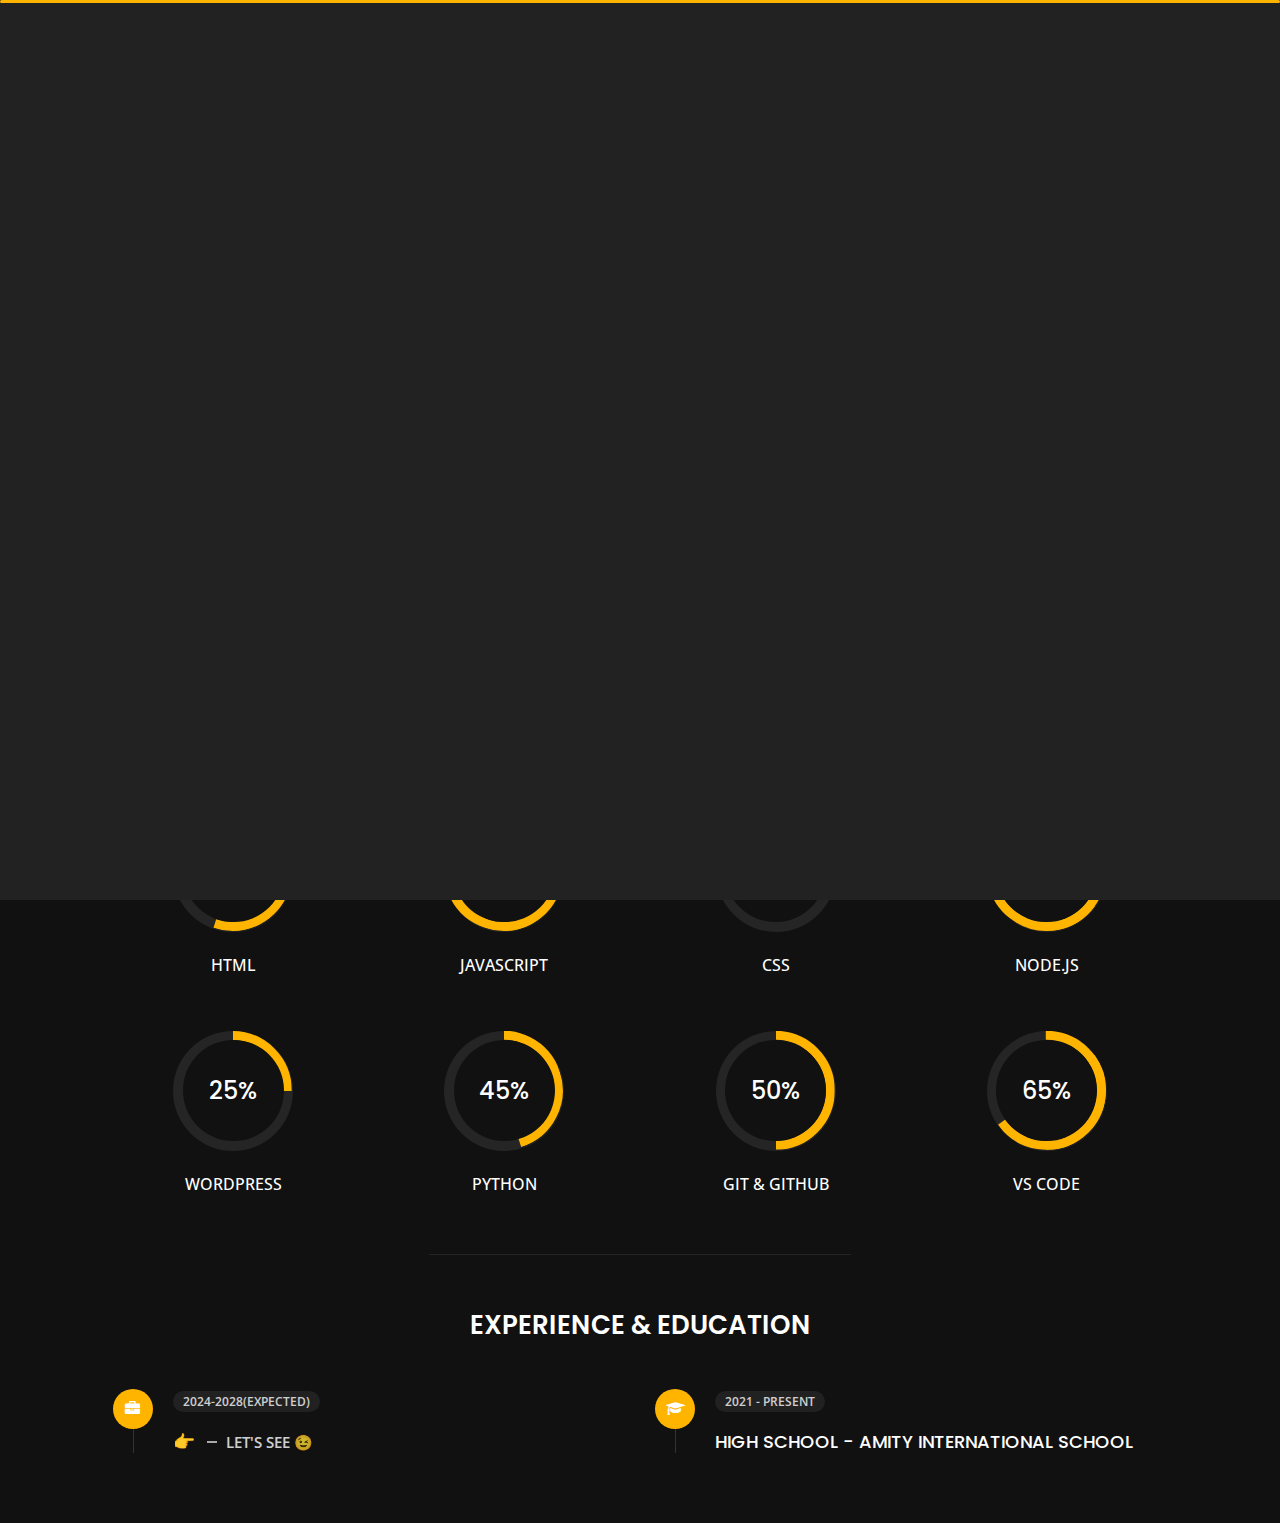
==== about.html @ c14286e0 "📝 My Portfolio" ====
<!DOCTYPE html>
<html lang="en">


<head>
    <meta charset="utf-8">
    <title>About-nqbill</title>
    <meta name="viewport" content="width=device-width, initial-scale=1">

    <!-- Template Google Fonts -->
    <link href="https://fonts.googleapis.com/css?family=Poppins:400,400i,500,500i,600,600i,700,700i,800,800i,900,900i" rel="stylesheet">
    <link href="https://fonts.googleapis.com/css?family=Open+Sans:300,400,400i,600,600i,700" rel="stylesheet">

    <!-- Template CSS Files -->
    <link href="css/bootstrap.min.css" rel="stylesheet">
    <link href="css/preloader.min.css" rel="stylesheet">
    <link href="css/circle.css" rel="stylesheet">
    <link href="css/font-awesome.min.css" rel="stylesheet">
    <link href="css/fm.revealator.jquery.min.css" rel="stylesheet">
    <link href="css/style.css" rel="stylesheet">

    <!-- CSS Skin File -->
    <link href="css/skin.css" rel="stylesheet">

    <!-- <link rel="shortcut icon" href="images/favicon.png"> -->
    <!-- Favicons -->
    <link rel="shortcut icon" href="img/Favicons/img1.png" type="image/x-icon">

    <link rel="stylesheet" type="text/css" href="css/styleswitcher.css" />

    <!-- Modernizr JS File -->
    <script src="js/modernizr.custom.js"></script>
</head>

<body class="about">
<!-- Live Style Switcher Starts - demo only -->
<div id="switcher" class="">
    <div class="content-switcher">
        <h4>STYLE SWITCHER</h4>
        <ul>
            <li>
                <a href="#" onclick="changeskin('purple');" title="purple" class="color"><img src="img/styleswitcher/purple.png" alt="purple"/></a>
            </li>
            <li>
                <a href="#" onclick="changeskin('red');" title="red" class="color"><img src="img/styleswitcher/red.png" alt="red"/></a>
            </li>
            <li>
                <a href="#" onclick="changeskin('blueviolet');" title="blueviolet" class="color"><img src="img/styleswitcher/blueviolet.png" alt="blueviolet"/></a>
            </li>
            <li>
                <a href="#" onclick="changeskin('blue');" title="blue" class="color"><img src="img/styleswitcher/blue.png" alt="blue"/></a>
            </li>
            <li>
                <a href="#" onclick="changeskin('goldenrod');" title="goldenrod" class="color"><img src="img/styleswitcher/goldenrod.png" alt="goldenrod"/></a>
            </li>
            <li>
                <a href="#" onclick="changeskin('magenta');" title="magenta" class="color"><img src="img/styleswitcher/magenta.png" alt="magenta"/></a>
            </li>
            <li>
                <a href="#" onclick="changeskin('yellowgreen');" title="yellowgreen" class="color"><img src="img/styleswitcher/yellowgreen.png" alt="yellowgreen"/></a>
            </li>
            <li>
                <a href="#" onclick="changeskin('orange');" title="orange" class="color"><img src="img/styleswitcher/orange.png" alt="orange"/></a>
            </li>
            <li>
                <a href="#" onclick="changeskin('green');" title="green" class="color"><img src="img/styleswitcher/green.png" alt="green"/></a>
            </li>
            <li>
                <a href="#" onclick="changeskin('yellow');" title="yellow" class="color"><img src="img/styleswitcher/yellow.png" alt="yellow"/></a>
            </li>
        </ul>

        <div id="hideSwitcher">&times;</div>
    </div>

</div>
<div id="showSwitcher" class="styleSecondColor"><i class="fa fa-cog fa-spin"></i></div>
<!-- Live Style Switcher Ends - demo only -->
<!-- Header Starts -->
<header class="header" id="navbar-collapse-toggle">
    <!-- Fixed Navigation Starts -->
    <ul class="icon-menu d-none d-lg-block revealator-slideup revealator-once revealator-delay1">
        <li class="icon-box">
            <i class="fa fa-home"></i>
            <a href="index.html">
                <h2>Home</h2>
            </a>
        </li>
        <li class="icon-box active">
            <i class="fa fa-user"></i>
            <a href="#">
                <h2>About</h2>
            </a>
        </li>
        <li class="icon-box">
            <i class="fa fa-briefcase"></i>
            <a href="projects.html">
                <h2>Projects</h2>
            </a>
        </li>
        <li class="icon-box">
            <i class="fa fa-envelope-open"></i>
            <a href="contact.html">
                <h2>Contact</h2>
            </a>
        </li>
        <li class="icon-box">
            <i class="fa fa-comments"></i>
            <a href="blog.html">
                <h2>Blog</h2>
            </a>
        </li>
    </ul>
    <!-- Fixed Navigation Ends -->
    <!-- Mobile Menu Starts -->
    <nav role="navigation" class="d-block d-lg-none">
        <div id="menuToggle">
            <input type="checkbox" />
            <span></span>
            <span></span>
            <span></span>
            <ul class="list-unstyled" id="menu">
                <li><a href="index.html"><i class="fa fa-home"></i><span>Home</span></a></li>
                <li class="active"><a href="#"><i class="fa fa-user"></i><span>About</span></a></li>
                <li><a href="projects.html"><i class="fa fa-folder-open"></i><span>Projects</span></a></li>
                <li><a href="contact.html"><i class="fa fa-envelope-open"></i><span>Contact</span></a></li>
                <li><a href="blog.html"><i class="fa fa-comments"></i><span>Blog</span></a></li>
            </ul>
        </div>
    </nav>
    <!-- Mobile Menu Ends -->
</header>
<!-- Header Ends -->
<!-- Page Title Starts -->
<section class="title-section text-left text-sm-center revealator-slideup revealator-once revealator-delay1">
    <h1>ABOUT <span>ME</span></h1>
    <span class="title-bg">Details</span>
</section>
<!-- Page Title Ends -->
<!-- Main Content Starts -->
<section class="main-content revealator-slideup revealator-once revealator-delay1">
    <div class="container">
        <div class="row">
            <!-- Personal Info Starts -->
            <div class="col-12 col-lg-5 col-xl-6">
                <div class="row">
                    <div class="col-12">
                        <h3 class="text-uppercase custom-title mb-0 ft-wt-600">personal info</h3>
                    </div>
                    <div class="col-12 d-block d-sm-none">
                        <img src="https://i.imgur.com/qb4cXYa.jpg" class="img-fluid main-img-mobile" alt="my picture" />
                    </div>
                    <div class="col-6">
                        <ul class="about-list list-unstyled open-sans-font">
                            <li> <span class="title">first name :</span> <span class="value d-block d-sm-inline-block d-lg-block d-xl-inline-block" id="person-fname">Loading...</span> </li>
                            <li> <span class="title">last name :</span> <span class="value d-block d-sm-inline-block d-lg-block d-xl-inline-block" id="person-lname">Loading...</span> </li>
                            <li> <span class="title">Age :</span> <span class="value d-block d-sm-inline-block d-lg-block d-xl-inline-block" id="person-age"><Loading class=""></Loading></span> </li>
                            <li> <span class="title">Nationality :</span> <span class="value d-block d-sm-inline-block d-lg-block d-xl-inline-block" id="person-nationality">Loading...</span> </li>
                            <li> <span class="title">Freelance :</span> <span class="value d-block d-sm-inline-block d-lg-block d-xl-inline-block" id="person-freelance">Loading...</span> </li>
                        </ul>
                    </div>
                    <div class="col-6">
                        <ul class="about-list list-unstyled open-sans-font">
                            <li> <span class="title">Address :</span> <span class="value d-block d-sm-inline-block d-lg-block d-xl-inline-block" id="person-address">Loading...</span> </li>
                            <li> <span class="title">phone :</span> <span class="value d-block d-sm-inline-block d-lg-block d-xl-inline-block" id="person-phone">Loading...</span> </li>
                            <li> <span class="title">Email :</span> <span class="value d-block d-sm-inline-block d-lg-block d-xl-inline-block" id="person-email">Loading...</span> </li>
                            <li> <span class="title">languages :</span> <span class="value d-block d-sm-inline-block d-lg-block d-xl-inline-block" id="person-languages">Loading...</span> </li>
                        </ul>
                    </div>
                    <div class="col-12 mt-3">
                        <a href="about.html" class="btn btn-download">Download Details</a>
                    </div>
                </div>
            </div>
            <!-- Personal Info Ends -->
            <!-- Boxes Starts -->
            <div class="col-12 col-lg-7 col-xl-6 mt-5 mt-lg-0">
                <div class="row">
                    <div class="col-6">
                        <div class="box-stats with-margin">
                            <h3 class="poppins-font position-relative" id="person-yoe">Loading...</h3>
                            <p class="open-sans-font m-0 position-relative text-uppercase">years of <span class="d-block">experience</span></p>
                        </div>
                    </div>
                    <div class="col-6">
                        <div class="box-stats with-margin">
                            <h3 class="poppins-font position-relative" id="person-completedProjects">Loading...</h3>
                            <p class="open-sans-font m-0 position-relative text-uppercase">completed <span class="d-block">projects</span></p>
                        </div>
                    </div>
                    <div class="col-6">
                        <div class="box-stats">
                            <h3 class="poppins-font position-relative" id="person-happyCustomers">Loading...</h3>
                            <p class="open-sans-font m-0 position-relative text-uppercase">Happy<span class="d-block">customers</span></p>
                        </div>
                    </div>
                    <div class="col-6">
                        <div class="box-stats">
                            <h3 class="poppins-font position-relative" id="person-awardsWon">Loading...</h3>
                            <p class="open-sans-font m-0 position-relative text-uppercase">awards <span class="d-block">won</span></p>
                        </div>
                    </div>
                </div>
            </div>
            <!-- Boxes Ends -->
        </div>
        <hr class="separator">
        <!-- Skills Starts -->
        <div class="row">
            <div class="col-12">
                <h3 class="text-uppercase pb-4 pb-sm-5 mb-3 mb-sm-0 text-left text-sm-center custom-title ft-wt-600">My Skills</h3>
            </div>
            <div class="col-6 col-md-3 mb-3 mb-sm-5">
                <div class="c100 skill-html">
                    <span id="skill-html">0%</span>
                    <div class="slice">
                        <div class="bar"></div>
                        <div class="fill"></div>
                    </div>
                </div>
                <h6 class="text-uppercase open-sans-font text-center mt-2 mt-sm-4">html</h6>
            </div>
            <div class="col-6 col-md-3 mb-3 mb-sm-5">
                <div class="c100 skill-javascript">
                    <span id="skill-javascript">0%</span>
                    <div class="slice">
                        <div class="bar"></div>
                        <div class="fill"></div>
                    </div>
                </div>
                <h6 class="text-uppercase open-sans-font text-center mt-2 mt-sm-4">javascript</h6>
            </div>
            <div class="col-6 col-md-3 mb-3 mb-sm-5">
                <div class="c100 skill-css">
                    <span id="skill-css">0%</span>
                    <div class="slice">
                        <div class="bar"></div>
                        <div class="fill"></div>
                    </div>
                </div>
                <h6 class="text-uppercase open-sans-font text-center mt-2 mt-sm-4">css</h6>
            </div>
            <div class="col-6 col-md-3 mb-3 mb-sm-5">
                <div class="c100 skill-nodejs">
                    <span id="skill-nodejs">0%</span>
                    <div class="slice">
                        <div class="bar"></div>
                        <div class="fill"></div>
                    </div>
                </div>
                <h6 class="text-uppercase open-sans-font text-center mt-2 mt-sm-4">Node.js</h6>
            </div>
            <div class="col-6 col-md-3 mb-3 mb-sm-5">
                <div class="c100 skill-wordpress">
                    <span id="skill-wordpress">0%</span>
                    <div class="slice">
                        <div class="bar"></div>
                        <div class="fill"></div>
                    </div>
                </div>
                <h6 class="text-uppercase open-sans-font text-center mt-2 mt-sm-4">wordpress</h6>
            </div>
            <div class="col-6 col-md-3 mb-3 mb-sm-5">
                <div class="c100 skill-python">
                    <span id="skill-python">0%</span>
                    <div class="slice">
                        <div class="bar"></div>
                        <div class="fill"></div>
                    </div>
                </div>
                <h6 class="text-uppercase open-sans-font text-center mt-2 mt-sm-4">python</h6>
            </div>
            <div class="col-6 col-md-3 mb-3 mb-sm-5">
                <div class="c100 skill-gitAndGithub">
                    <span id="skill-gitAndGithub">0%</span>
                    <div class="slice">
                        <div class="bar"></div>
                        <div class="fill"></div>
                    </div>
                </div>
                <h6 class="text-uppercase open-sans-font text-center mt-2 mt-sm-4">Git & Github</h6>
            </div>
            <div class="col-6 col-md-3 mb-3 mb-sm-5">
                <div class="c100 skill-vscode">
                    <span id="skill-vscode">0%</span>
                    <div class="slice">
                        <div class="bar"></div>
                        <div class="fill"></div>
                    </div>
                </div>
                <h6 class="text-uppercase open-sans-font text-center mt-2 mt-sm-4">VS Code</h6>
            </div>
        </div>
        <!-- Skills Ends -->
        <hr class="separator mt-1">
        <!-- Experience & Education Starts -->
        <div class="row">
            <div class="col-12">
                <h3 class="text-uppercase pb-5 mb-0 text-left text-sm-center custom-title ft-wt-600">Experience <span>&</span> Education</h3>
            </div>
            <div class="col-lg-6 m-15px-tb">
                <div class="resume-box">
                    <ul>
                        <!-- <li>
                            <div class="icon">
                                <i class="fa fa-briefcase"></i>
                            </div>
                            <span class="time open-sans-font text-uppercase">2028</span>
                            <h5 class="poppins-font text-uppercase">👉 <span class="place open-sans-font">Let's See 😉</span></h5>
                            <p class="open-sans-font">Lorem incididunt dolor sit amet, consectetur eiusmod dunt doldunt dol elit, tempor incididunt</p>
                        </li>
                        <li>
                            <div class="icon">
                                <i class="fa fa-briefcase"></i>
                            </div>
                            <span class="time open-sans-font text-uppercase">2026</span>
                            <h5 class="poppins-font text-uppercase">👉 <span class="place open-sans-font">Let's See 😉</span></h5>
                            <p class="open-sans-font">Lorem incididunt dolor sit amet, consectetur eiusmod dunt doldunt dol elit, tempor incididunt</p>
                        </li> -->
                        <li>
                            <div class="icon">
                                <i class="fa fa-briefcase"></i>
                            </div>
                            <span class="time open-sans-font text-uppercase" id="college-duration">Loading...</span>
                            <h5 class="poppins-font text-uppercase">👉 <span class="place open-sans-font" id="college-name">Loading...</span></h5>
                            <!-- <p class="open-sans-font">Lorem incididunt dolor sit amet, consectetur eiusmod dunt doldunt dol elit, tempor incididunt</p> -->
                        </li>
                    </ul>
                </div>
            </div>
            <div class="col-lg-6 m-15px-tb">
                <div class="resume-box">
                    <ul>
                        <li>
                            <div class="icon">
                                <i class="fa fa-graduation-cap"></i>
                            </div>
                            <span class="time open-sans-font text-uppercase" id="school-duration">Loading...</span>
                            <h5 class="poppins-font text-uppercase"><span id="school-course">Loading...</span> - <span id="school-name">Loading...</span></h5>
                        </li>
                    </ul>
                </div>
            </div>
        </div>
        <!-- Experience & Education Ends -->
    </div>
</section>
<!-- Main Content Ends -->
<!-- Load info -->
<script src="js/info.js"></script>
<!-- Template JS Files -->
<script src="js/jquery-3.5.0.min.js"></script>
<script src="js/styleswitcher.js"></script>
<script src="js/preloader.min.js"></script>
<script src="js/fm.revealator.jquery.min.js"></script>
<script src="js/imagesloaded.pkgd.min.js"></script>
<script src="js/masonry.pkgd.min.js"></script>
<script src="js/classie.js"></script>
<script src="js/cbpGridGallery.js"></script>
<script src="js/jquery.hoverdir.js"></script>
<script src="js/popper.min.js"></script>
<script src="js/bootstrap.js"></script>
<script src="js/custom.js"></script>
</body>


</html>
---- css/preloader.min.css ----
.preloader{position:fixed;top:0;right:0;bottom:0;left:0;background-color:#111;transform-origin:bottom;z-index:111111}.preloader .black_wall{height:100%;background-color:#222;transform-origin:top;animation:preloader_slide 0.5s ease-in-out 0s 1 normal both}.preloader .loader{width:100%;height:3px;position:absolute;border-radius:2px;top:0;right:0;left:0;margin:auto;background-color:#FFC41F;transform-origin:left;animation:loader_running 3s ease-in-out 1s infinite normal both}.preloader.off{animation:preloader_slide 0.5s ease-in-out 0s 1 reverse both}@keyframes loader_running{0%{transform:scaleX(0);transform-origin:left}49%{transform:scaleX(1);transform-origin:left}50%{transform:scaleX(1);transform-origin:right}100%{transform-origin:right;transform:scaleX(0)}}@keyframes preloader_slide{from{transform:scaleY(0)}to{transform:scaleY(1)}}
---- css/circle.css ----
.rect-auto,
.c100.p51 .slice,
.c100.p52 .slice,
.c100.p53 .slice,
.c100.p54 .slice,
.c100.p55 .slice,
.c100.p56 .slice,
.c100.p57 .slice,
.c100.p58 .slice,
.c100.p59 .slice,
.c100.p60 .slice,
.c100.p61 .slice,
.c100.p62 .slice,
.c100.p63 .slice,
.c100.p64 .slice,
.c100.p65 .slice,
.c100.p66 .slice,
.c100.p67 .slice,
.c100.p68 .slice,
.c100.p69 .slice,
.c100.p70 .slice,
.c100.p71 .slice,
.c100.p72 .slice,
.c100.p73 .slice,
.c100.p74 .slice,
.c100.p75 .slice,
.c100.p76 .slice,
.c100.p77 .slice,
.c100.p78 .slice,
.c100.p79 .slice,
.c100.p80 .slice,
.c100.p81 .slice,
.c100.p82 .slice,
.c100.p83 .slice,
.c100.p84 .slice,
.c100.p85 .slice,
.c100.p86 .slice,
.c100.p87 .slice,
.c100.p88 .slice,
.c100.p89 .slice,
.c100.p90 .slice,
.c100.p91 .slice,
.c100.p92 .slice,
.c100.p93 .slice,
.c100.p94 .slice,
.c100.p95 .slice,
.c100.p96 .slice,
.c100.p97 .slice,
.c100.p98 .slice,
.c100.p99 .slice,
.c100.p100 .slice {
  clip: rect(auto, auto, auto, auto);
}
.pie,
.c100 .bar,
.c100.p51 .fill,
.c100.p52 .fill,
.c100.p53 .fill,
.c100.p54 .fill,
.c100.p55 .fill,
.c100.p56 .fill,
.c100.p57 .fill,
.c100.p58 .fill,
.c100.p59 .fill,
.c100.p60 .fill,
.c100.p61 .fill,
.c100.p62 .fill,
.c100.p63 .fill,
.c100.p64 .fill,
.c100.p65 .fill,
.c100.p66 .fill,
.c100.p67 .fill,
.c100.p68 .fill,
.c100.p69 .fill,
.c100.p70 .fill,
.c100.p71 .fill,
.c100.p72 .fill,
.c100.p73 .fill,
.c100.p74 .fill,
.c100.p75 .fill,
.c100.p76 .fill,
.c100.p77 .fill,
.c100.p78 .fill,
.c100.p79 .fill,
.c100.p80 .fill,
.c100.p81 .fill,
.c100.p82 .fill,
.c100.p83 .fill,
.c100.p84 .fill,
.c100.p85 .fill,
.c100.p86 .fill,
.c100.p87 .fill,
.c100.p88 .fill,
.c100.p89 .fill,
.c100.p90 .fill,
.c100.p91 .fill,
.c100.p92 .fill,
.c100.p93 .fill,
.c100.p94 .fill,
.c100.p95 .fill,
.c100.p96 .fill,
.c100.p97 .fill,
.c100.p98 .fill,
.c100.p99 .fill,
.c100.p100 .fill {
  position: absolute;
  border: 0.08em solid #307bbb;
  width: 0.84em;
  height: 0.84em;
  clip: rect(0em, 0.5em, 1em, 0em);
  border-radius: 50%;
  -webkit-transform: rotate(0deg);
  -moz-transform: rotate(0deg);
  -ms-transform: rotate(0deg);
  -o-transform: rotate(0deg);
  transform: rotate(0deg);
}
.pie-fill,
.c100.p51 .bar:after,
.c100.p51 .fill,
.c100.p52 .bar:after,
.c100.p52 .fill,
.c100.p53 .bar:after,
.c100.p53 .fill,
.c100.p54 .bar:after,
.c100.p54 .fill,
.c100.p55 .bar:after,
.c100.p55 .fill,
.c100.p56 .bar:after,
.c100.p56 .fill,
.c100.p57 .bar:after,
.c100.p57 .fill,
.c100.p58 .bar:after,
.c100.p58 .fill,
.c100.p59 .bar:after,
.c100.p59 .fill,
.c100.p60 .bar:after,
.c100.p60 .fill,
.c100.p61 .bar:after,
.c100.p61 .fill,
.c100.p62 .bar:after,
.c100.p62 .fill,
.c100.p63 .bar:after,
.c100.p63 .fill,
.c100.p64 .bar:after,
.c100.p64 .fill,
.c100.p65 .bar:after,
.c100.p65 .fill,
.c100.p66 .bar:after,
.c100.p66 .fill,
.c100.p67 .bar:after,
.c100.p67 .fill,
.c100.p68 .bar:after,
.c100.p68 .fill,
.c100.p69 .bar:after,
.c100.p69 .fill,
.c100.p70 .bar:after,
.c100.p70 .fill,
.c100.p71 .bar:after,
.c100.p71 .fill,
.c100.p72 .bar:after,
.c100.p72 .fill,
.c100.p73 .bar:after,
.c100.p73 .fill,
.c100.p74 .bar:after,
.c100.p74 .fill,
.c100.p75 .bar:after,
.c100.p75 .fill,
.c100.p76 .bar:after,
.c100.p76 .fill,
.c100.p77 .bar:after,
.c100.p77 .fill,
.c100.p78 .bar:after,
.c100.p78 .fill,
.c100.p79 .bar:after,
.c100.p79 .fill,
.c100.p80 .bar:after,
.c100.p80 .fill,
.c100.p81 .bar:after,
.c100.p81 .fill,
.c100.p82 .bar:after,
.c100.p82 .fill,
.c100.p83 .bar:after,
.c100.p83 .fill,
.c100.p84 .bar:after,
.c100.p84 .fill,
.c100.p85 .bar:after,
.c100.p85 .fill,
.c100.p86 .bar:after,
.c100.p86 .fill,
.c100.p87 .bar:after,
.c100.p87 .fill,
.c100.p88 .bar:after,
.c100.p88 .fill,
.c100.p89 .bar:after,
.c100.p89 .fill,
.c100.p90 .bar:after,
.c100.p90 .fill,
.c100.p91 .bar:after,
.c100.p91 .fill,
.c100.p92 .bar:after,
.c100.p92 .fill,
.c100.p93 .bar:after,
.c100.p93 .fill,
.c100.p94 .bar:after,
.c100.p94 .fill,
.c100.p95 .bar:after,
.c100.p95 .fill,
.c100.p96 .bar:after,
.c100.p96 .fill,
.c100.p97 .bar:after,
.c100.p97 .fill,
.c100.p98 .bar:after,
.c100.p98 .fill,
.c100.p99 .bar:after,
.c100.p99 .fill,
.c100.p100 .bar:after,
.c100.p100 .fill {
  -webkit-transform: rotate(180deg);
  -moz-transform: rotate(180deg);
  -ms-transform: rotate(180deg);
  -o-transform: rotate(180deg);
  transform: rotate(180deg);
}
.c100 {
  position: relative;
  font-size: 120px;
  width: 1em;
  height: 1em;
  border-radius: 50%;
  float: left;
  margin: 0 0.1em 0.1em 0;
  background-color: #cccccc;
}
.c100 *,
.c100 *:before,
.c100 *:after {
  -webkit-box-sizing: content-box;
  -moz-box-sizing: content-box;
  box-sizing: content-box;
}
.c100.center {
  float: none;
  margin: 0 auto;
}
.c100.big {
  font-size: 240px;
}
.c100.small {
  font-size: 80px;
}
.c100 > span {
  position: absolute;
  width: 100%;
  z-index: 1;
  left: 0;
  top: 0;
  width: 5em;
  line-height: 5em;
  font-size: 0.2em;
  color: #cccccc;
  display: block;
  text-align: center;
  white-space: nowrap;
  -webkit-transition-property: all;
  -moz-transition-property: all;
  -o-transition-property: all;
  transition-property: all;
  -webkit-transition-duration: 0.2s;
  -moz-transition-duration: 0.2s;
  -o-transition-duration: 0.2s;
  transition-duration: 0.2s;
  -webkit-transition-timing-function: ease-out;
  -moz-transition-timing-function: ease-out;
  -o-transition-timing-function: ease-out;
  transition-timing-function: ease-out;
}
.c100:after {
  position: absolute;
  top: 0.08em;
  left: 0.08em;
  display: block;
  content: " ";
  border-radius: 50%;
  background-color: #f5f5f5;
  width: 0.84em;
  height: 0.84em;
  -webkit-transition-property: all;
  -moz-transition-property: all;
  -o-transition-property: all;
  transition-property: all;
  -webkit-transition-duration: 0.2s;
  -moz-transition-duration: 0.2s;
  -o-transition-duration: 0.2s;
  transition-duration: 0.2s;
  -webkit-transition-timing-function: ease-in;
  -moz-transition-timing-function: ease-in;
  -o-transition-timing-function: ease-in;
  transition-timing-function: ease-in;
}
.c100 .slice {
  position: absolute;
  width: 1em;
  height: 1em;
  clip: rect(0em, 1em, 1em, 0.5em);
}
.c100.p1 .bar {
  -webkit-transform: rotate(3.6deg);
  -moz-transform: rotate(3.6deg);
  -ms-transform: rotate(3.6deg);
  -o-transform: rotate(3.6deg);
  transform: rotate(3.6deg);
}
.c100.p2 .bar {
  -webkit-transform: rotate(7.2deg);
  -moz-transform: rotate(7.2deg);
  -ms-transform: rotate(7.2deg);
  -o-transform: rotate(7.2deg);
  transform: rotate(7.2deg);
}
.c100.p3 .bar {
  -webkit-transform: rotate(10.8deg);
  -moz-transform: rotate(10.8deg);
  -ms-transform: rotate(10.8deg);
  -o-transform: rotate(10.8deg);
  transform: rotate(10.8deg);
}
.c100.p4 .bar {
  -webkit-transform: rotate(14.4deg);
  -moz-transform: rotate(14.4deg);
  -ms-transform: rotate(14.4deg);
  -o-transform: rotate(14.4deg);
  transform: rotate(14.4deg);
}
.c100.p5 .bar {
  -webkit-transform: rotate(18deg);
  -moz-transform: rotate(18deg);
  -ms-transform: rotate(18deg);
  -o-transform: rotate(18deg);
  transform: rotate(18deg);
}
.c100.p6 .bar {
  -webkit-transform: rotate(21.6deg);
  -moz-transform: rotate(21.6deg);
  -ms-transform: rotate(21.6deg);
  -o-transform: rotate(21.6deg);
  transform: rotate(21.6deg);
}
.c100.p7 .bar {
  -webkit-transform: rotate(25.2deg);
  -moz-transform: rotate(25.2deg);
  -ms-transform: rotate(25.2deg);
  -o-transform: rotate(25.2deg);
  transform: rotate(25.2deg);
}
.c100.p8 .bar {
  -webkit-transform: rotate(28.8deg);
  -moz-transform: rotate(28.8deg);
  -ms-transform: rotate(28.8deg);
  -o-transform: rotate(28.8deg);
  transform: rotate(28.8deg);
}
.c100.p9 .bar {
  -webkit-transform: rotate(32.4deg);
  -moz-transform: rotate(32.4deg);
  -ms-transform: rotate(32.4deg);
  -o-transform: rotate(32.4deg);
  transform: rotate(32.4deg);
}
.c100.p10 .bar {
  -webkit-transform: rotate(36deg);
  -moz-transform: rotate(36deg);
  -ms-transform: rotate(36deg);
  -o-transform: rotate(36deg);
  transform: rotate(36deg);
}
.c100.p11 .bar {
  -webkit-transform: rotate(39.6deg);
  -moz-transform: rotate(39.6deg);
  -ms-transform: rotate(39.6deg);
  -o-transform: rotate(39.6deg);
  transform: rotate(39.6deg);
}
.c100.p12 .bar {
  -webkit-transform: rotate(43.2deg);
  -moz-transform: rotate(43.2deg);
  -ms-transform: rotate(43.2deg);
  -o-transform: rotate(43.2deg);
  transform: rotate(43.2deg);
}
.c100.p13 .bar {
  -webkit-transform: rotate(46.800000000000004deg);
  -moz-transform: rotate(46.800000000000004deg);
  -ms-transform: rotate(46.800000000000004deg);
  -o-transform: rotate(46.800000000000004deg);
  transform: rotate(46.800000000000004deg);
}
.c100.p14 .bar {
  -webkit-transform: rotate(50.4deg);
  -moz-transform: rotate(50.4deg);
  -ms-transform: rotate(50.4deg);
  -o-transform: rotate(50.4deg);
  transform: rotate(50.4deg);
}
.c100.p15 .bar {
  -webkit-transform: rotate(54deg);
  -moz-transform: rotate(54deg);
  -ms-transform: rotate(54deg);
  -o-transform: rotate(54deg);
  transform: rotate(54deg);
}
.c100.p16 .bar {
  -webkit-transform: rotate(57.6deg);
  -moz-transform: rotate(57.6deg);
  -ms-transform: rotate(57.6deg);
  -o-transform: rotate(57.6deg);
  transform: rotate(57.6deg);
}
.c100.p17 .bar {
  -webkit-transform: rotate(61.2deg);
  -moz-transform: rotate(61.2deg);
  -ms-transform: rotate(61.2deg);
  -o-transform: rotate(61.2deg);
  transform: rotate(61.2deg);
}
.c100.p18 .bar {
  -webkit-transform: rotate(64.8deg);
  -moz-transform: rotate(64.8deg);
  -ms-transform: rotate(64.8deg);
  -o-transform: rotate(64.8deg);
  transform: rotate(64.8deg);
}
.c100.p19 .bar {
  -webkit-transform: rotate(68.4deg);
  -moz-transform: rotate(68.4deg);
  -ms-transform: rotate(68.4deg);
  -o-transform: rotate(68.4deg);
  transform: rotate(68.4deg);
}
.c100.p20 .bar {
  -webkit-transform: rotate(72deg);
  -moz-transform: rotate(72deg);
  -ms-transform: rotate(72deg);
  -o-transform: rotate(72deg);
  transform: rotate(72deg);
}
.c100.p21 .bar {
  -webkit-transform: rotate(75.60000000000001deg);
  -moz-transform: rotate(75.60000000000001deg);
  -ms-transform: rotate(75.60000000000001deg);
  -o-transform: rotate(75.60000000000001deg);
  transform: rotate(75.60000000000001deg);
}
.c100.p22 .bar {
  -webkit-transform: rotate(79.2deg);
  -moz-transform: rotate(79.2deg);
  -ms-transform: rotate(79.2deg);
  -o-transform: rotate(79.2deg);
  transform: rotate(79.2deg);
}
.c100.p23 .bar {
  -webkit-transform: rotate(82.8deg);
  -moz-transform: rotate(82.8deg);
  -ms-transform: rotate(82.8deg);
  -o-transform: rotate(82.8deg);
  transform: rotate(82.8deg);
}
.c100.p24 .bar {
  -webkit-transform: rotate(86.4deg);
  -moz-transform: rotate(86.4deg);
  -ms-transform: rotate(86.4deg);
  -o-transform: rotate(86.4deg);
  transform: rotate(86.4deg);
}
.c100.p25 .bar {
  -webkit-transform: rotate(90deg);
  -moz-transform: rotate(90deg);
  -ms-transform: rotate(90deg);
  -o-transform: rotate(90deg);
  transform: rotate(90deg);
}
.c100.p26 .bar {
  -webkit-transform: rotate(93.60000000000001deg);
  -moz-transform: rotate(93.60000000000001deg);
  -ms-transform: rotate(93.60000000000001deg);
  -o-transform: rotate(93.60000000000001deg);
  transform: rotate(93.60000000000001deg);
}
.c100.p27 .bar {
  -webkit-transform: rotate(97.2deg);
  -moz-transform: rotate(97.2deg);
  -ms-transform: rotate(97.2deg);
  -o-transform: rotate(97.2deg);
  transform: rotate(97.2deg);
}
.c100.p28 .bar {
  -webkit-transform: rotate(100.8deg);
  -moz-transform: rotate(100.8deg);
  -ms-transform: rotate(100.8deg);
  -o-transform: rotate(100.8deg);
  transform: rotate(100.8deg);
}
.c100.p29 .bar {
  -webkit-transform: rotate(104.4deg);
  -moz-transform: rotate(104.4deg);
  -ms-transform: rotate(104.4deg);
  -o-transform: rotate(104.4deg);
  transform: rotate(104.4deg);
}
.c100.p30 .bar {
  -webkit-transform: rotate(108deg);
  -moz-transform: rotate(108deg);
  -ms-transform: rotate(108deg);
  -o-transform: rotate(108deg);
  transform: rotate(108deg);
}
.c100.p31 .bar {
  -webkit-transform: rotate(111.60000000000001deg);
  -moz-transform: rotate(111.60000000000001deg);
  -ms-transform: rotate(111.60000000000001deg);
  -o-transform: rotate(111.60000000000001deg);
  transform: rotate(111.60000000000001deg);
}
.c100.p32 .bar {
  -webkit-transform: rotate(115.2deg);
  -moz-transform: rotate(115.2deg);
  -ms-transform: rotate(115.2deg);
  -o-transform: rotate(115.2deg);
  transform: rotate(115.2deg);
}
.c100.p33 .bar {
  -webkit-transform: rotate(118.8deg);
  -moz-transform: rotate(118.8deg);
  -ms-transform: rotate(118.8deg);
  -o-transform: rotate(118.8deg);
  transform: rotate(118.8deg);
}
.c100.p34 .bar {
  -webkit-transform: rotate(122.4deg);
  -moz-transform: rotate(122.4deg);
  -ms-transform: rotate(122.4deg);
  -o-transform: rotate(122.4deg);
  transform: rotate(122.4deg);
}
.c100.p35 .bar {
  -webkit-transform: rotate(126deg);
  -moz-transform: rotate(126deg);
  -ms-transform: rotate(126deg);
  -o-transform: rotate(126deg);
  transform: rotate(126deg);
}
.c100.p36 .bar {
  -webkit-transform: rotate(129.6deg);
  -moz-transform: rotate(129.6deg);
  -ms-transform: rotate(129.6deg);
  -o-transform: rotate(129.6deg);
  transform: rotate(129.6deg);
}
.c100.p37 .bar {
  -webkit-transform: rotate(133.20000000000002deg);
  -moz-transform: rotate(133.20000000000002deg);
  -ms-transform: rotate(133.20000000000002deg);
  -o-transform: rotate(133.20000000000002deg);
  transform: rotate(133.20000000000002deg);
}
.c100.p38 .bar {
  -webkit-transform: rotate(136.8deg);
  -moz-transform: rotate(136.8deg);
  -ms-transform: rotate(136.8deg);
  -o-transform: rotate(136.8deg);
  transform: rotate(136.8deg);
}
.c100.p39 .bar {
  -webkit-transform: rotate(140.4deg);
  -moz-transform: rotate(140.4deg);
  -ms-transform: rotate(140.4deg);
  -o-transform: rotate(140.4deg);
  transform: rotate(140.4deg);
}
.c100.p40 .bar {
  -webkit-transform: rotate(144deg);
  -moz-transform: rotate(144deg);
  -ms-transform: rotate(144deg);
  -o-transform: rotate(144deg);
  transform: rotate(144deg);
}
.c100.p41 .bar {
  -webkit-transform: rotate(147.6deg);
  -moz-transform: rotate(147.6deg);
  -ms-transform: rotate(147.6deg);
  -o-transform: rotate(147.6deg);
  transform: rotate(147.6deg);
}
.c100.p42 .bar {
  -webkit-transform: rotate(151.20000000000002deg);
  -moz-transform: rotate(151.20000000000002deg);
  -ms-transform: rotate(151.20000000000002deg);
  -o-transform: rotate(151.20000000000002deg);
  transform: rotate(151.20000000000002deg);
}
.c100.p43 .bar {
  -webkit-transform: rotate(154.8deg);
  -moz-transform: rotate(154.8deg);
  -ms-transform: rotate(154.8deg);
  -o-transform: rotate(154.8deg);
  transform: rotate(154.8deg);
}
.c100.p44 .bar {
  -webkit-transform: rotate(158.4deg);
  -moz-transform: rotate(158.4deg);
  -ms-transform: rotate(158.4deg);
  -o-transform: rotate(158.4deg);
  transform: rotate(158.4deg);
}
.c100.p45 .bar {
  -webkit-transform: rotate(162deg);
  -moz-transform: rotate(162deg);
  -ms-transform: rotate(162deg);
  -o-transform: rotate(162deg);
  transform: rotate(162deg);
}
.c100.p46 .bar {
  -webkit-transform: rotate(165.6deg);
  -moz-transform: rotate(165.6deg);
  -ms-transform: rotate(165.6deg);
  -o-transform: rotate(165.6deg);
  transform: rotate(165.6deg);
}
.c100.p47 .bar {
  -webkit-transform: rotate(169.20000000000002deg);
  -moz-transform: rotate(169.20000000000002deg);
  -ms-transform: rotate(169.20000000000002deg);
  -o-transform: rotate(169.20000000000002deg);
  transform: rotate(169.20000000000002deg);
}
.c100.p48 .bar {
  -webkit-transform: rotate(172.8deg);
  -moz-transform: rotate(172.8deg);
  -ms-transform: rotate(172.8deg);
  -o-transform: rotate(172.8deg);
  transform: rotate(172.8deg);
}
.c100.p49 .bar {
  -webkit-transform: rotate(176.4deg);
  -moz-transform: rotate(176.4deg);
  -ms-transform: rotate(176.4deg);
  -o-transform: rotate(176.4deg);
  transform: rotate(176.4deg);
}
.c100.p50 .bar {
  -webkit-transform: rotate(180deg);
  -moz-transform: rotate(180deg);
  -ms-transform: rotate(180deg);
  -o-transform: rotate(180deg);
  transform: rotate(180deg);
}
.c100.p51 .bar {
  -webkit-transform: rotate(183.6deg);
  -moz-transform: rotate(183.6deg);
  -ms-transform: rotate(183.6deg);
  -o-transform: rotate(183.6deg);
  transform: rotate(183.6deg);
}
.c100.p52 .bar {
  -webkit-transform: rotate(187.20000000000002deg);
  -moz-transform: rotate(187.20000000000002deg);
  -ms-transform: rotate(187.20000000000002deg);
  -o-transform: rotate(187.20000000000002deg);
  transform: rotate(187.20000000000002deg);
}
.c100.p53 .bar {
  -webkit-transform: rotate(190.8deg);
  -moz-transform: rotate(190.8deg);
  -ms-transform: rotate(190.8deg);
  -o-transform: rotate(190.8deg);
  transform: rotate(190.8deg);
}
.c100.p54 .bar {
  -webkit-transform: rotate(194.4deg);
  -moz-transform: rotate(194.4deg);
  -ms-transform: rotate(194.4deg);
  -o-transform: rotate(194.4deg);
  transform: rotate(194.4deg);
}
.c100.p55 .bar {
  -webkit-transform: rotate(198deg);
  -moz-transform: rotate(198deg);
  -ms-transform: rotate(198deg);
  -o-transform: rotate(198deg);
  transform: rotate(198deg);
}
.c100.p56 .bar {
  -webkit-transform: rotate(201.6deg);
  -moz-transform: rotate(201.6deg);
  -ms-transform: rotate(201.6deg);
  -o-transform: rotate(201.6deg);
  transform: rotate(201.6deg);
}
.c100.p57 .bar {
  -webkit-transform: rotate(205.20000000000002deg);
  -moz-transform: rotate(205.20000000000002deg);
  -ms-transform: rotate(205.20000000000002deg);
  -o-transform: rotate(205.20000000000002deg);
  transform: rotate(205.20000000000002deg);
}
.c100.p58 .bar {
  -webkit-transform: rotate(208.8deg);
  -moz-transform: rotate(208.8deg);
  -ms-transform: rotate(208.8deg);
  -o-transform: rotate(208.8deg);
  transform: rotate(208.8deg);
}
.c100.p59 .bar {
  -webkit-transform: rotate(212.4deg);
  -moz-transform: rotate(212.4deg);
  -ms-transform: rotate(212.4deg);
  -o-transform: rotate(212.4deg);
  transform: rotate(212.4deg);
}
.c100.p60 .bar {
  -webkit-transform: rotate(216deg);
  -moz-transform: rotate(216deg);
  -ms-transform: rotate(216deg);
  -o-transform: rotate(216deg);
  transform: rotate(216deg);
}
.c100.p61 .bar {
  -webkit-transform: rotate(219.6deg);
  -moz-transform: rotate(219.6deg);
  -ms-transform: rotate(219.6deg);
  -o-transform: rotate(219.6deg);
  transform: rotate(219.6deg);
}
.c100.p62 .bar {
  -webkit-transform: rotate(223.20000000000002deg);
  -moz-transform: rotate(223.20000000000002deg);
  -ms-transform: rotate(223.20000000000002deg);
  -o-transform: rotate(223.20000000000002deg);
  transform: rotate(223.20000000000002deg);
}
.c100.p63 .bar {
  -webkit-transform: rotate(226.8deg);
  -moz-transform: rotate(226.8deg);
  -ms-transform: rotate(226.8deg);
  -o-transform: rotate(226.8deg);
  transform: rotate(226.8deg);
}
.c100.p64 .bar {
  -webkit-transform: rotate(230.4deg);
  -moz-transform: rotate(230.4deg);
  -ms-transform: rotate(230.4deg);
  -o-transform: rotate(230.4deg);
  transform: rotate(230.4deg);
}
.c100.p65 .bar {
  -webkit-transform: rotate(234deg);
  -moz-transform: rotate(234deg);
  -ms-transform: rotate(234deg);
  -o-transform: rotate(234deg);
  transform: rotate(234deg);
}
.c100.p66 .bar {
  -webkit-transform: rotate(237.6deg);
  -moz-transform: rotate(237.6deg);
  -ms-transform: rotate(237.6deg);
  -o-transform: rotate(237.6deg);
  transform: rotate(237.6deg);
}
.c100.p67 .bar {
  -webkit-transform: rotate(241.20000000000002deg);
  -moz-transform: rotate(241.20000000000002deg);
  -ms-transform: rotate(241.20000000000002deg);
  -o-transform: rotate(241.20000000000002deg);
  transform: rotate(241.20000000000002deg);
}
.c100.p68 .bar {
  -webkit-transform: rotate(244.8deg);
  -moz-transform: rotate(244.8deg);
  -ms-transform: rotate(244.8deg);
  -o-transform: rotate(244.8deg);
  transform: rotate(244.8deg);
}
.c100.p69 .bar {
  -webkit-transform: rotate(248.4deg);
  -moz-transform: rotate(248.4deg);
  -ms-transform: rotate(248.4deg);
  -o-transform: rotate(248.4deg);
  transform: rotate(248.4deg);
}
.c100.p70 .bar {
  -webkit-transform: rotate(252deg);
  -moz-transform: rotate(252deg);
  -ms-transform: rotate(252deg);
  -o-transform: rotate(252deg);
  transform: rotate(252deg);
}
.c100.p71 .bar {
  -webkit-transform: rotate(255.6deg);
  -moz-transform: rotate(255.6deg);
  -ms-transform: rotate(255.6deg);
  -o-transform: rotate(255.6deg);
  transform: rotate(255.6deg);
}
.c100.p72 .bar {
  -webkit-transform: rotate(259.2deg);
  -moz-transform: rotate(259.2deg);
  -ms-transform: rotate(259.2deg);
  -o-transform: rotate(259.2deg);
  transform: rotate(259.2deg);
}
.c100.p73 .bar {
  -webkit-transform: rotate(262.8deg);
  -moz-transform: rotate(262.8deg);
  -ms-transform: rotate(262.8deg);
  -o-transform: rotate(262.8deg);
  transform: rotate(262.8deg);
}
.c100.p74 .bar {
  -webkit-transform: rotate(266.40000000000003deg);
  -moz-transform: rotate(266.40000000000003deg);
  -ms-transform: rotate(266.40000000000003deg);
  -o-transform: rotate(266.40000000000003deg);
  transform: rotate(266.40000000000003deg);
}
.c100.p75 .bar {
  -webkit-transform: rotate(270deg);
  -moz-transform: rotate(270deg);
  -ms-transform: rotate(270deg);
  -o-transform: rotate(270deg);
  transform: rotate(270deg);
}
.c100.p76 .bar {
  -webkit-transform: rotate(273.6deg);
  -moz-transform: rotate(273.6deg);
  -ms-transform: rotate(273.6deg);
  -o-transform: rotate(273.6deg);
  transform: rotate(273.6deg);
}
.c100.p77 .bar {
  -webkit-transform: rotate(277.2deg);
  -moz-transform: rotate(277.2deg);
  -ms-transform: rotate(277.2deg);
  -o-transform: rotate(277.2deg);
  transform: rotate(277.2deg);
}
.c100.p78 .bar {
  -webkit-transform: rotate(280.8deg);
  -moz-transform: rotate(280.8deg);
  -ms-transform: rotate(280.8deg);
  -o-transform: rotate(280.8deg);
  transform: rotate(280.8deg);
}
.c100.p79 .bar {
  -webkit-transform: rotate(284.40000000000003deg);
  -moz-transform: rotate(284.40000000000003deg);
  -ms-transform: rotate(284.40000000000003deg);
  -o-transform: rotate(284.40000000000003deg);
  transform: rotate(284.40000000000003deg);
}
.c100.p80 .bar {
  -webkit-transform: rotate(288deg);
  -moz-transform: rotate(288deg);
  -ms-transform: rotate(288deg);
  -o-transform: rotate(288deg);
  transform: rotate(288deg);
}
.c100.p81 .bar {
  -webkit-transform: rotate(291.6deg);
  -moz-transform: rotate(291.6deg);
  -ms-transform: rotate(291.6deg);
  -o-transform: rotate(291.6deg);
  transform: rotate(291.6deg);
}
.c100.p82 .bar {
  -webkit-transform: rotate(295.2deg);
  -moz-transform: rotate(295.2deg);
  -ms-transform: rotate(295.2deg);
  -o-transform: rotate(295.2deg);
  transform: rotate(295.2deg);
}
.c100.p83 .bar {
  -webkit-transform: rotate(298.8deg);
  -moz-transform: rotate(298.8deg);
  -ms-transform: rotate(298.8deg);
  -o-transform: rotate(298.8deg);
  transform: rotate(298.8deg);
}
.c100.p84 .bar {
  -webkit-transform: rotate(302.40000000000003deg);
  -moz-transform: rotate(302.40000000000003deg);
  -ms-transform: rotate(302.40000000000003deg);
  -o-transform: rotate(302.40000000000003deg);
  transform: rotate(302.40000000000003deg);
}
.c100.p85 .bar {
  -webkit-transform: rotate(306deg);
  -moz-transform: rotate(306deg);
  -ms-transform: rotate(306deg);
  -o-transform: rotate(306deg);
  transform: rotate(306deg);
}
.c100.p86 .bar {
  -webkit-transform: rotate(309.6deg);
  -moz-transform: rotate(309.6deg);
  -ms-transform: rotate(309.6deg);
  -o-transform: rotate(309.6deg);
  transform: rotate(309.6deg);
}
.c100.p87 .bar {
  -webkit-transform: rotate(313.2deg);
  -moz-transform: rotate(313.2deg);
  -ms-transform: rotate(313.2deg);
  -o-transform: rotate(313.2deg);
  transform: rotate(313.2deg);
}
.c100.p88 .bar {
  -webkit-transform: rotate(316.8deg);
  -moz-transform: rotate(316.8deg);
  -ms-transform: rotate(316.8deg);
  -o-transform: rotate(316.8deg);
  transform: rotate(316.8deg);
}
.c100.p89 .bar {
  -webkit-transform: rotate(320.40000000000003deg);
  -moz-transform: rotate(320.40000000000003deg);
  -ms-transform: rotate(320.40000000000003deg);
  -o-transform: rotate(320.40000000000003deg);
  transform: rotate(320.40000000000003deg);
}
.c100.p90 .bar {
  -webkit-transform: rotate(324deg);
  -moz-transform: rotate(324deg);
  -ms-transform: rotate(324deg);
  -o-transform: rotate(324deg);
  transform: rotate(324deg);
}
.c100.p91 .bar {
  -webkit-transform: rotate(327.6deg);
  -moz-transform: rotate(327.6deg);
  -ms-transform: rotate(327.6deg);
  -o-transform: rotate(327.6deg);
  transform: rotate(327.6deg);
}
.c100.p92 .bar {
  -webkit-transform: rotate(331.2deg);
  -moz-transform: rotate(331.2deg);
  -ms-transform: rotate(331.2deg);
  -o-transform: rotate(331.2deg);
  transform: rotate(331.2deg);
}
.c100.p93 .bar {
  -webkit-transform: rotate(334.8deg);
  -moz-transform: rotate(334.8deg);
  -ms-transform: rotate(334.8deg);
  -o-transform: rotate(334.8deg);
  transform: rotate(334.8deg);
}
.c100.p94 .bar {
  -webkit-transform: rotate(338.40000000000003deg);
  -moz-transform: rotate(338.40000000000003deg);
  -ms-transform: rotate(338.40000000000003deg);
  -o-transform: rotate(338.40000000000003deg);
  transform: rotate(338.40000000000003deg);
}
.c100.p95 .bar {
  -webkit-transform: rotate(342deg);
  -moz-transform: rotate(342deg);
  -ms-transform: rotate(342deg);
  -o-transform: rotate(342deg);
  transform: rotate(342deg);
}
.c100.p96 .bar {
  -webkit-transform: rotate(345.6deg);
  -moz-transform: rotate(345.6deg);
  -ms-transform: rotate(345.6deg);
  -o-transform: rotate(345.6deg);
  transform: rotate(345.6deg);
}
.c100.p97 .bar {
  -webkit-transform: rotate(349.2deg);
  -moz-transform: rotate(349.2deg);
  -ms-transform: rotate(349.2deg);
  -o-transform: rotate(349.2deg);
  transform: rotate(349.2deg);
}
.c100.p98 .bar {
  -webkit-transform: rotate(352.8deg);
  -moz-transform: rotate(352.8deg);
  -ms-transform: rotate(352.8deg);
  -o-transform: rotate(352.8deg);
  transform: rotate(352.8deg);
}
.c100.p99 .bar {
  -webkit-transform: rotate(356.40000000000003deg);
  -moz-transform: rotate(356.40000000000003deg);
  -ms-transform: rotate(356.40000000000003deg);
  -o-transform: rotate(356.40000000000003deg);
  transform: rotate(356.40000000000003deg);
}
.c100.p100 .bar {
  -webkit-transform: rotate(360deg);
  -moz-transform: rotate(360deg);
  -ms-transform: rotate(360deg);
  -o-transform: rotate(360deg);
  transform: rotate(360deg);
}
.c100:hover {
  cursor: default;
}

.c100.dark {
  background-color: #777777;
}
.c100.dark .bar,
.c100.dark .fill {
  border-color: #c6ff00 !important;
}
.c100.dark > span {
  color: #777777;
}
.c100.dark:after {
  background-color: #666666;
}
.c100.dark:hover > span {
  color: #c6ff00;
}
.c100.green .bar,
.c100.green .fill {
  border-color: #4db53c !important;
}
.c100.green:hover > span {
  color: #4db53c;
}
.c100.green.dark .bar,
.c100.green.dark .fill {
  border-color: #5fd400 !important;
}
.c100.green.dark:hover > span {
  color: #5fd400;
}
.c100.orange .bar,
.c100.orange .fill {
  border-color: #dd9d22 !important;
}
.c100.orange:hover > span {
  color: #dd9d22;
}
.c100.orange.dark .bar,
.c100.orange.dark .fill {
  border-color: #e08833 !important;
}
.c100.orange.dark:hover > span {
  color: #e08833;
}
---- css/style.css ----
/*------------------------------------------------------------------
[Table of contents]
	+ General
	    - Miscellaneous
		- Light Body
		- Buttons
		- Page Title
	+ Header
		- Desktop Navigation
		- Mobile Navigation
	+ Pages
		- Homepage
		+ About
		    - Personal Info List
			- Box Stats
			- Resume
			- Skills
		+ Portfolio
		    - Grid
		    + Slideshow
                - Embedded Videos
                - Carousel
                - Navigation
        + Contact
            - Left Side
            - Contact Form
		+ Blog
            - Latest Posts
            - Pagination
	- Responsive Design Styles
-------------------------------------------------------------------*/

/* [ GENERAL ] */
/*================================================== */

/*** Miscellaneous ***/

html {
  overflow-x: hidden;
  height: 100%;
}

body {
  font-family: 'Poppins', sans-serif;
  font-size: 15px;
  color: #fff;
  font-weight: 500;
  line-height: 1.6;
  position: relative;
  background-size: cover;
  background-position: center;
  height: 100%;
  width: 100%;
  background-color: #111;
}

/* custom scrollbar */

::-webkit-scrollbar{
  width: 5px;
  background: black;
}
::-webkit-scrollbar-thumb{
  background: rgb(9, 102, 114);
  border-top-left-radius: 8px;
  border-bottom-left-radius: 8px;
}

.poppins-font {
  font-family: 'Poppins', sans-serif;
}

.open-sans-font {
  font-family: 'Open Sans', sans-serif;
}

hr.separator {
  border-top: 1px solid #252525;
  margin: 70px auto 55px;
  max-width: 40%;
}

.ft-wt-600 {
  font-weight: 600;
}

.mb-30 {
  margin-bottom: 30px;
}

.no-transform {
  transform: none !important;
}

.custom-title {
  padding-bottom: 22px;
  font-size: 26px;
}

/*** Light Body ***/

body.light {
  color: #666;
  background-color: #fff;
}

body.home.light .home-details h1 span {
  color: #666;
}

body.home.light .home-details h6 {
  color: #777;
}

body.home.light .bg {
  background-image: url(../img/light.jpg);
  background-size: cover;
  background-repeat: no-repeat;
  background-position: top;
  box-shadow: 0 0 7px rgba(0,0,0,.3);
}

body.light .preloader .black_wall {
  background-color: #eee;
}

body.light .preloader {
  background-color: #fff;
}

body.light .title-section h1 {
  color: #666;
}

body.light .title-bg {
  color: rgba(30, 37, 48, 0.07);
}

body.light.about .box-stats {
  border: 1px solid #ddd;
}

body.light.about .c100,
body.light.about .resume-box .time {
  background-color: #eee;
}

body.light.about .resume-box .time,
body.light.about .resume-box p {
  color: #666;
}

body.light.about .resume-box .place:before {
  background-color: #666;
}

body.light.about  .resume-box li:after {
  border-left: 1px solid #ddd;
}

body.light.about .c100 > span {
  color: #666;
}

body.light.about .c100:after {
  background-color: #fff;
}

body.light.portfolio .slideshow figure {
  background-color: #fff;
}

body.light.portfolio .slideshow ul > li:after {
  background: rgba(255,255,255,0.77);
}

body.light.portfolio .slideshow {
  background: rgba(0,0,0,0.7);
}

body.light.contact .contactform input[type=text],
body.light.contact .contactform input[type=email],
body.light.contact .contactform textarea {
  background-color: #fff;
  border: 1px solid #ddd;
  color: #666;
}

body.light.contact  ul.social li a {
  color: #666;
  background: #eee;
}

body.light.contact  ul.social li a:hover {
  color: #fff;
}

body.light.blog .post-content {
  background-color: #f2f2f2;
}

body.light.blog .post-content .entry-header h3 a {
  color: #666;
}

body.light.blog .page-link {
  color: #666;
  background-color: #eee;
  border: 1px solid #eee;
}

body.light.blog-post .meta {
  color: #888;
}

body.light.blog .page-item.active .page-link {
  color: #fff;
}

body.light hr.separator {
  border-top: 1px solid #ddd;
}

@media (min-width: 992px) {
  body.light .header ul.icon-menu li.icon-box {
    background-color: #eee;
  }

  body.light .header ul.icon-menu li.icon-box i {
    color: #666;
  }

  body.light .header ul.icon-menu li.icon-box.active,
  body.light .header ul.icon-menu li.icon-box:hover,
  body.light .header ul.icon-menu li.icon-box.active i,
  body.light .header ul.icon-menu li.icon-box:hover i {
    color: #fff;
  }
}

@media (max-width: 991px) {

  body.light .main-img-mobile {
    border: 4px solid #eee;
  }

  body.light #menuToggle {
    border: 1px solid #ddd;
  }

  body.light #menuToggle,
  body.light #menu {
    background: #eee;
  }

  body.light #menuToggle > span,
  body.light #menuToggle input:checked ~ span {
    background: #666;
  }

  body.light #menu li a {
    color: #666;
  }

  body.light #menu li:after {
    background: #ddd;
  }

  body.light.portfolio .slideshow nav {
    background: #eee;
    border-bottom: 1px solid #ddd;
  }

  body.light.portfolio .slideshow nav span img {
    display: none;
  }

  body.light.portfolio .slideshow nav span.nav-next {
    background-image: url("../img/projects/navigation/right-arrow.png");
    background-size: cover;
  }

  body.light.portfolio .slideshow nav span.nav-prev {
    background-image: url("../img/projects/navigation/left-arrow.png");
    background-size: cover;
  }

  body.light.portfolio .slideshow nav span.nav-close {
    background-image: url("../img/projects/navigation/close-button.png");
    background-size: cover;
  }

  body.light.portfolio .slideshow nav span.nav-next,
  body.light.portfolio .slideshow nav span.nav-prev {
    top: 51px;
  }

  body.light.portfolio .slideshow {
    background: #fff;
  }
}

@media (max-width: 576px) {
  body.light .title-section {
    background: #eee;
    border-bottom: 1px solid #ddd;
  }

  body.light #menuToggle {
    border: 0;
  }

  body.light.portfolio .slideshow nav span.nav-next,
  body.light.portfolio .slideshow nav span.nav-prev {
    top: 31px;
  }
}
/*** Buttons ***/
.btn {
  box-shadow: none !important;
  border-radius: 26px;
  font-weight: 500;
  height: 46px;
  line-height: 46px;
  font-size: 15px;
  text-transform: uppercase;
  color: #fff;
  padding: 0 40px;
  outline: none !important;
  overflow: hidden;
  display: inline-block;
  position: relative;
  font-family: 'Poppins', sans-serif;
  letter-spacing: .5px;
  border: 0;
}

.btn,
.btn:hover,
.btn:focus {
  color: #fff;
  text-decoration: none;
}

/*** Page Title ***/

.title-section {
  margin: 0 auto;
  width: 100%;
  position: relative;
  padding: 80px 0;
}

.title-section h1 {
  font-size: 56px;
  font-weight: 900;
  color: #fff;
  text-transform: uppercase;
  margin: 0;
}

.title-bg {
  font-size: 110px;
  left: 0;
  letter-spacing: 10px;
  line-height: 0.7;
  position: absolute;
  right: 0;
  top: 50%;
  text-transform: uppercase;
  font-weight: 800;
  -webkit-transform: translateY(-50%);
  -moz-transform: translateY(-50%);
  -ms-transform: translateY(-50%);
  -o-transform: translateY(-50%);
  transform: translateY(-50%);
  color: rgba(255, 255, 255, 0.07);
}

/* [ HEADER ] */
/*================================================== */

/*** Desktop Navigation ***/

@media (min-width: 992px) {

  /*** Navigation ***/

  .header {
    position: fixed;
    right: 30px;
    bottom: 0;
    z-index: 3;
    display: flex;
    align-items: center;
    height: calc(100vh - 200px);
    top: 100px;
    opacity: 1;
    transition: opacity 0.3s;
    -webkit-transition: opacity 0.3s;
  }

  .header.hide-header {
    z-index: 0 !important;
    opacity: 0;
  }

  .header ul.icon-menu {
    margin: 0;
    padding: 0;
  }

  .header ul.icon-menu li.icon-box {
    width: 50px;
    height: 50px;
    list-style: none;
    position: relative;
    display: flex;
    align-items: center;
    transition: .3s;
    margin: 20px 0;
    border-radius: 50%;
    background: #2b2a2a;
  }

  .header ul.icon-menu li.icon-box i {
    color: #ddd;
    font-size: 19px;
    transition: .3s;
  }

  .header ul.icon-menu li.icon-box.active,
  .header ul.icon-menu li.icon-box:hover,
  .header ul.icon-menu li.icon-box.active i,
  .header ul.icon-menu li.icon-box:hover i {
    color: #fff;
  }

  .header .icon-box h2 {
    font-size: 15px;
    font-weight: 500;
  }

  .header .icon-box a {
    display: block;
    padding: 0;
    width: 50px;
    height: 50px;
  }

  .header .icon-box i.fa {
    position: absolute;
    pointer-events: none;
  }

  .header .icon-menu i {
    left: 0;
    right: 0;
    margin: 0 auto;
    display: block;
    text-align: center;
    font-size: 35px;
    top: 15px;
  }

  .header .icon-box h2 {
    z-index: -1;
    position: absolute;
    top: 0;
    right: 0;
    opacity: 0;
    color: #fff;
    line-height: 50px;
    font-weight: 500;
    transition: all .3s;
    border-radius: 30px;
    text-transform: uppercase;
    padding: 0 25px 0 30px;
    height: 50px;
  }

  .header .icon-box a:hover h2 {
    opacity: 1;
    right: 27px;
    margin: 0;
    text-align: center;
    border-radius: 30px 0 0 30px;
  }
}

/* [ Pages ] */
/*================================================== */

/*** Homepage ***/

.home .color-block {
  position: fixed;
  height: 200%;
  width: 100%;
  transform: rotate(-15deg);
  left: -83%;
  top: -50%;
}

.home .bg {
  background-image: url(https://cdn-icons-png.flaticon.com/512/4105/4105448.png);
  background-size: 100;
  background-size: cover;
  background-repeat: no-repeat;
  background-position: top;
  height: calc(100vh - 60px);
  z-index: 111;
  border-radius: 15px;
  left: 30px;
  top: 30px;
  box-shadow: 0 0 7px rgba(0,0,0,.9);
}

.home .container-home {
  display: flex;
  align-items: center;
  min-height: 100%;
}

.home .home-details > div {
  max-width: 550px;
  margin: 0 auto;
}

.home .home-details h1 {
  font-size: 45px;
  line-height: 45px;
  font-weight: 700;
  margin: 18px 0 10px;
}

.home .home-details h1 span {
  color: #fff;
  font-weight: 600;
}

.home .home-details h1 #person-name {
  color: inherit;
}

.home .home-details h6 {
  color: #eee;
  font-size: 22px;
  font-weight: 400;
  display: block;
}

.home .home-details p {
  margin: 10px 0 23px;
  font-size: 16px;
  line-height: 32px;
}

/*** About ***/

.about .main-content {
  padding-bottom: 20px;
}

/* Personal Info List */

.about .about-list li:not(:last-child) {
  padding-bottom: 20px;
}

.about .about-list .title {
  opacity: .8;
  text-transform: capitalize;
}

.about .about-list .value {
  font-weight: 600;
}

/* Box Stats */

.about .box-stats {
  padding: 20px 30px 25px 40px;
  border-radius: 5px;
  border: 1px solid #252525;
}

.about .box-stats.with-margin {
  margin-bottom: 30px;
}

.about .box-stats h3 {
  position: relative;
  display: inline-block;
  margin: 0;
  font-size: 50px;
  font-weight: 700;
}

.about .box-stats h3:after {
  content: '+';
  position: absolute;
  right: -24px;
  font-size: 33px;
  font-weight: 300;
  top: 2px;
}

.about .box-stats p {
  padding-left: 45px;
}

.about .box-stats p:before {
  content: "";
  position: absolute;
  left: 0;
  top: 13px;
  width: 30px;
  height: 1px;
  background: #777;
}

/* Details */

.about .resume-box ul {
  margin: 0;
  padding: 0;
  list-style: none;
}

.about .resume-box li {
  position: relative;
  padding: 0 20px 0 60px;
  margin: 0 0 50px;
}

.about .resume-box li:after {
  content: "";
  position: absolute;
  top: 0;
  left: 20px;
  bottom: 0;
  border-left: 1px solid #333;
}

.about .resume-box .icon {
  width: 40px;
  height: 40px;
  position: absolute;
  left: 0;
  right: 0;
  line-height: 40px;
  text-align: center;
  z-index: 1;
  border-radius: 50%;
  color: #fff;
  background-color: #252525;
}

.about .resume-box .time {
  color: #fff;
  font-size: 12px;
  padding: 1px 10px;
  display: inline-block;
  margin-bottom: 12px;
  border-radius: 20px;
  font-weight: 600;
  background-color: #252525;
  opacity: .8;
}

.about .resume-box h5 {
  font-size: 18px;
  margin: 7px 0 10px;
}

.about .resume-box p {
  margin: 0;
  color: #eee;
  font-size: 14px;
}

.about .resume-box .place {
  opacity: .8;
  font-weight: 600;
  font-size: 15px;
  position: relative;
  padding-left: 26px;
}

.about .resume-box .place:before {
  position: absolute;
  content: '';
  width: 10px;
  height: 2px;
  background-color: #fff;
  left: 7px;
  top: 9px;
  opacity: .8;
}

/* Skills */

.about .c100 {
  float: none !important;
  margin: 0 auto;
  background-color: #252525;
}

.about .c100 > span {
  color: #fff;
}

.about .c100:after {
  background-color: #111;
}

/*** Portfolio ***/
.portfolio .main-content {
  padding-bottom: 60px;
  margin-top: -15px;
}

/* Grid */

.portfolio .grid-gallery ul {
  list-style: none;
  margin: 0;
  padding: 0;
}

.portfolio .grid-gallery figure {
  margin: 0;
}

.portfolio .grid-gallery figure img {
  display: block;
  width: 100%;
  border-radius: 5px;
  transition: .3s;
}

.portfolio .grid-wrap {
  margin: 0 auto;
}

.portfolio .grid {
  margin: 0 auto;
}

.portfolio .grid li {
  width: 33.333333%;
  float: left;
  cursor: pointer;
  padding: 15px;
}

.portfolio .grid figure {
  -webkit-transition: 0.3s;
  transition: 0.3s;
  border-radius: 5px;
  padding: 0;
  position: relative;
  overflow: hidden;
}

.portfolio .grid figure img {
  display: block;
  position: relative;
}

.portfolio .grid li a {
  overflow: hidden;
}

.portfolio .grid li figure div {
  position: absolute;
  width: 100%;
  height: 100%;
  display: -webkit-box;
  display: -webkit-flex;
  display: -ms-flexbox;
  display: flex;
  -webkit-box-align: center;
  -webkit-align-items: center;
  -ms-flex-align: center;
  align-items: center;
  text-align: center;
  justify-content: center;
}

.portfolio .grid li figure div span {
  margin: 0;
  text-transform: uppercase;
  color: #fff;
  font-size: 18px;
}

/* Slideshow */

.portfolio .slideshow {
  position: fixed;
  background: rgba(0,0,0,0.85);
  width: 100%;
  height: 100%;
  top: 0;
  left: 0;
  z-index: 1111;
  opacity: 0;
  visibility: hidden;
  overflow: hidden;
  -webkit-perspective: 1000px;
  perspective: 1000px;
  -webkit-transition: opacity 0.5s, visibility 0s 0.5s;
  transition: opacity 0.5s, visibility 0s 0.5s;
  text-align: left;
}

.portfolio .slideshow-open .slideshow {
  opacity: 1;
  visibility: visible;
  -webkit-transition: opacity 0.5s;
  transition: opacity 0.5s;
}

.portfolio .slideshow ul {
  width: 100%;
  height: 100%;
  -webkit-transform-style: preserve-3d;
  transform-style: preserve-3d;
  -webkit-transform: translate3d(0,0,150px);
  transform: translate3d(0,0,150px);
  -webkit-transition: -webkit-transform 0.5s;
  transition: transform 0.5s;
}

.portfolio .slideshow ul.animatable > li {
  -webkit-transition: -webkit-transform 0.5s;
  transition: transform 0.5s;
}

.portfolio .slideshow-open .slideshow ul {
  -webkit-transform: translate3d(0,0,0);
  transform: translate3d(0,0,0);
}

.portfolio .slideshow ul > li {
  width: 660px;
  position: absolute;
  top: 50%;
  left: 50%;
  margin: -280px 0 0 -330px;
  visibility: hidden;
}

.portfolio .slideshow ul > li.show {
  visibility: visible;
}

.portfolio .slideshow ul > li:after {
  content: '';
  position: absolute;
  width: 100%;
  height: 100%;
  top: 0;
  left: 0;
  background: rgba(0,0,0,0.7);
  -webkit-transition: opacity 0.3s;
  transition: opacity 0.3s;
  z-index: 111;
  border-radius: 10px;
}

.portfolio .slideshow ul > li.current:after {
  visibility: hidden;
  opacity: 0;
  -webkit-transition: opacity 0.3s, visibility 0s 0.3s;
  transition: opacity 0.3s, visibility 0s 0.3s;
}

.portfolio .slideshow figure {
  width: 100%;
  height: 100%;
  background: #252525;
  padding: 30px;
  overflow: auto;
  border-radius: 10px;
}

.portfolio .slideshow a {
  text-decoration: underline;
}

.portfolio .slideshow figcaption {
  margin-bottom: 15px;
}

.portfolio .slideshow figcaption h3 {
  text-transform: uppercase;
  padding: 10px 0 20px;
  font-weight: 700;
  text-align: center;
  font-size: 33px;
}

/* Embedded Videos */

.portfolio .slideshow .videocontainer,
.portfolio .slideshow .responsive-video {
  max-width: 100%;
  border-radius: 4px;
  display: block;
  object-fit: cover;
}

.portfolio .slideshow .videocontainer {
  position: relative;
  padding-bottom: 56.20%;
  padding-top: 0;
  height: 0;
  max-width: 100%;
  overflow: hidden;
  width: 100%;
  display: block;
  margin: 0;
  border-radius: 4px;
}

.portfolio .slideshow .videocontainer iframe,
.portfolio .slideshow .videocontainer object,
.portfolio .slideshow .videocontainer embed {
  position: absolute;
  top: 0;
  left: 0;
  width: 100%;
  height: 100%;
  border: 0;
}

/* Carousel */

.portfolio .slideshow .carousel-indicators {
  bottom: 0;
  background: rgba(0,0,0,.4);
  padding: 10px 0;
  margin: 0;
}

.portfolio .slideshow .carousel-indicators li {
  width: 10px;
  height: 10px;
  border-radius: 50%;
  margin: 0 7px;
  background-color: #fff;
  opacity: 1;
}

/* Navigation */

.portfolio .slideshow nav span {
  position: fixed;
  z-index: 1000;
  text-align: center;
  cursor: pointer;
  padding: 200px 30px;
  color: #fff;
}

.portfolio .slideshow nav span.nav-prev,
.portfolio .slideshow nav span.nav-next {
  top: 50%;
  -webkit-transform: translateY(-50%);
  transform: translateY(-50%);
  font-size: 41px;
  line-height: 58px;
}

.portfolio .slideshow nav span.nav-prev {
  left: 0;
}

.portfolio .slideshow nav span.nav-next {
  right: 0;
}

.portfolio .slideshow nav span.nav-close {
  top: 30px;
  right: 30px;
  padding: 0;
}

/*** Contact ***/
.contact .main-content {
  padding-bottom: 85px;
}
/* Left Side */

.contact .custom-span-contact {
  font-weight: 600;
  padding-left: 50px;
  line-height: 21px;
  padding-top: 5px;
}

.contact .custom-span-contact i {
  left: 0;
  top: 10px;
  font-size: 33px;
}

.contact .custom-span-contact i.fa-phone-square {
  font-size: 39px;
  top: 7px;
}

.contact ul.social {
  margin-left: -5px;
}

.contact ul.social li {
  display: inline-block;
}

.contact ul.social li a {
  display: inline-block;
  height: 40px;
  width: 40px;
  line-height: 42px;
  text-align: center;
  color: #fff;
  transition: .3s;
  font-size: 17px;
  margin: 0 6px;
  background: #2b2a2a;
  border-radius: 50%;
}
/* Form */
.contact .contactform input[type=text],
.contact .contactform input[type=email] {
  border: 1px solid #111;
  width: 100%;
  background: #252525;
  color: #fff;
  padding: 11px 26px;
  margin-bottom: 30px;
  border-radius: 30px;
  outline: none !important;
  transition: .3s;
}

.contact .contactform textarea {
  border: 1px solid #111;
  background: #252525;
  color: #fff;
  width: 100%;
  padding: 12px 26px;
  margin-bottom: 20px;
  height: 160px;
  overflow: hidden;
  border-radius: 30px;
  outline: none !important;
  transition: .3s;
}

.contact .contactform .form-message {
  margin: 24px 0;
}

.contact .contactform .output_message {
  display: block;
  color: #fff;
  height: 46px;
  line-height: 46px;
  border-radius: 30px;
}

.contact .contactform .output_message.success {
  background: #28a745;
}

.contact .contactform .output_message.success:before {
  font-family: FontAwesome;
  content: "\f14a";
  padding-right: 10px;
}

.contact .contactform .output_message.error {
  background: #dc3545;
}

.contact .contactform .output_message.error:before {
  font-family: FontAwesome;
  content: "\f071";
  padding-right: 10px;
}

.contact .main-content .container #mail-hyperlink {
  text-decoration: none;
  color: white;
}

.contact .main-content .container #phone-hyperlink {
  text-decoration: none;
  color: white;
}

/*** Blog ***/

.blog .main-content {
  padding-bottom: 85px;
}

/* Latest Posts */

.blog .post-container {
  display: block;
}

.blog .post-content {
  background-color: #252525;
  padding: 20px 25px 25px 25px;
  border-radius: 0 0 5px 5px;
}

.blog .post-content .entry-header h3 {
  line-height: 26px;
  cursor: pointer;
}

.blog .post-content .entry-header h3 a {
  text-decoration: none;
  transition: .5s;
}

.blog .post-thumb {
  border-radius: 5px 5px 0 0;
  cursor: pointer;
}

.blog .post-thumb a {
  border-radius: 5px 5px 0 0;
}

.blog .post-container:hover img {
  transform: scale(1.2);
}

.blog .post-thumb a img {
  border-radius: 5px 5px 0 0;
  transition: .3s;
}

.blog .post-content .entry-content p {
  margin: 15px 0 5px;
}

.blog .post-content .entry-header h3 a {
  color: #fff;
  font-size: 20px;
  font-weight: 600;
}

/* pagination */

.blog .pagination {
  margin-bottom: 30px;
}

.blog .page-link {
  color: #fff;
  background-color: #252525;
  border: 1px solid #252525;
  padding: 0;
  margin: 0 10px;
  border-radius: 50% !important;
  width: 43px;
  height: 43px;
  line-height: 43px;
  text-align: center;
  transition: .3s;

}

.blog .page-link:focus,
.blog .page-link:active{
  box-shadow: none !important;
}

.blog .page-link:hover {
  color: #fff !important;
}

/* Blog Post */

.blog-post article {
  max-width: 700px;
  margin: 0 auto;
}

.blog-post article h1 {
  font-weight: 600;
  margin: 13px 0 20px;
}

.blog-post article img {
  border-radius: 5px;
  margin-bottom: 20px;
}

.blog-post .meta {
  color: #eee;
  font-size: 13px;
}

.blog-post .meta span {
  padding-right: 15px;
}

.blog-post .meta i {
  padding-right: 3px;
}

/* [ RESPONSIVE DESIGN STYLES ] */

@media (min-width: 1351px) {
  .portfolio .container-portfolio .grid {
    text-align: left;
  }
}

@media (max-width: 1350px) and (min-width: 992px) {
  .container {
    max-width: calc(100% - 195px);
  }

  .portfolio .container-portfolio {
    max-width: calc(100% - 195px);
  }
}

@media (max-width: 1100px) and (min-width: 992px) {
  .home .home-details > div {
    max-width: 450px;
  }
}

@media (min-width: 1600px) {
  .home .home-details > div {
    max-width: 600px;
  }
}

@media (min-width: 992px) {
  .home .home-details-container {
    width: 100%;
    height: 100vh;
  }

  body.home {
    overflow: hidden;
  }

  .btn:before {
    font: 15px/1.2em FontAwesome;
    color: #fff;
    position: absolute;
    height: 100%;
    right: 25px;
    top: 50%;
    margin-top: -9px;
    transition: all 0.3s;
    opacity: 0;
    filter: alpha(opacity=0);
    -webkit-transform: translateX(-20px);
    transform: translateX(-20px);
  }

  .btn.btn-about:before {
    content: "\f007";
  }

  .btn.btn-portfolio:before {
    content: "\f07c";
    margin-top: -8px;
  }

  .btn.btn-preview:before {
    content: "\f08e";
  }

  .btn.btn-download:before {
    content: "\f019";
  }

  .btn.btn-contact:before {
    content: "\f1d8";
  }

  .btn span {
    position: relative;
    display: block;
    transition: all 0.3s;
  }

  .btn:hover span {
    -webkit-transform: translateX(-10px);
    transform: translateX(-10px);
  }

  .btn:hover:before {
    opacity: 1;
    filter: alpha(opacity=100);
    -webkit-transform: translateX(0);
    transform: translateX(0);
  }
}

/* Mobile  Navigation */

@media (max-width: 991px) {
  .btn {
    padding: 0 28px;
  }

  body.home {
    padding: 25px;
  }

  body.home .main-container {
    padding: 30px 0 !important;
  }

  .home .home-details-container {
    margin: 0 auto;
  }

  .home .home-details {
    padding: 0;
  }

  .main-img-mobile {
    border-radius: 50%;
    width: 270px;
    height: 270px;
    border: 4px solid #252525;
    margin: 0 auto 25px;
    display: block;
  }

  .home .home-details h1 {
    font-size: 38px;
    line-height: 38px;
    margin: 29px 0 13px;
  }

  .home .home-details p {
    margin: 10px 0 23px;
    font-size: 15px;
    line-height: 30px;
  }

  #menuToggle {
    display: inline-block;
    position: fixed;
    top: 30px;
    right: 30px;
    z-index: 1111;
    user-select: none;
    padding: 19px 0 0 16px;
    width: 54px;
    height: 54px;
    border-radius: 5px;
    background: #252525;
  }

  #menuToggle input {
    display: flex;
    width: 54px;
    height: 54px;
    position: absolute;
    cursor: pointer;
    opacity: 0;
    z-index: 2;
    top: 0;
    left: 0;
  }

  #menuToggle > span {
    display: flex;
    width: 23px;
    height: 2px;
    margin-bottom: 5px;
    position: relative;
    background: #ffffff;
    border-radius: 3px;
    z-index: 1;
    transform-origin: 5px 0;
    transition: transform 0.5s cubic-bezier(0.77,0.2,0.05,1.0),
    background 0.5s cubic-bezier(0.77,0.2,0.05,1.0),
    opacity 0.55s ease;
  }

  #menuToggle > span:first-child {
    transform-origin: 0 0;
  }

  #menuToggle > span:nth-last-child(2) {
    transform-origin: 0 100%;
  }

  #menuToggle input:checked ~ span {
    opacity: 1;
    transform: rotate(45deg) translate(4px, 0);
    background: #fff;
  }

  #menuToggle input:checked ~ span:nth-last-child(3) {
    opacity: 0;
    transform: rotate(0deg) scale(0.2, 0.2);
  }

  #menuToggle input:checked ~ span:nth-last-child(2) {
    transform: rotate(-45deg) translate(2px, 4px);
  }

  #menu {
    position: fixed;
    left: 0;
    top: 0;
    width: 100%;
    height: 100%;
    margin: 0;
    padding-top: 60px;
    background-color: #252525;
    -webkit-font-smoothing: antialiased;
    transform-origin: 0 0;
    transform: translate(-100%, 0);
    transition: transform 0.5s cubic-bezier(0.77,0.2,0.05,1.0);
  }

  #menuToggle input:checked ~ ul {
    transform: none;
  }

  #menu li {
    position: relative;
    padding-left: 30px;
  }

  #menu li:after {
    position: absolute;
    content: '';
    height: 1px;
    width: calc(100% - 60px);
    background: #333;
    left: 30px;
  }

  #menu li:last-child:after {
    display: none;
  }

  #menu li.active a span {
    font-weight: 600;
  }

  #menu li a {
    color: #fff;
    text-transform: uppercase;
    transition-delay: 2s;
    font-size: 26px;
    display: block;
    text-decoration: none;
    padding: 14px 0;
    position: relative;
  }

  #menu li a span {
    position: absolute;
    left: 50px;
    font-weight: 400;
  }

  .portfolio .grid li {
    width: 50%;
  }

  .portfolio .grid li figure div {
    display: none !important;
  }

  .portfolio .slideshow {
    background: #252525;
  }

  .portfolio .slideshow nav span {
    padding: 0;
  }

  .portfolio .slideshow ul > li {
    width: 100%;
    height: 100%;
    position: absolute;
    top: 0;
    left: 0;
    right: 0;
    margin: 0;
  }

  .portfolio .slideshow ul > li:after {
    display: none;
  }

  .portfolio .slideshow figure {
    padding: 125px 30px 30px;
    border-radius: 0;
    max-width: 720px;
    margin: 0 auto;
  }

  .portfolio .slideshow nav span.nav-prev,
  .portfolio .slideshow nav span.nav-next {
    top: 35px;
    width: 32px;
    height: 32px;
  }

  .portfolio .slideshow nav span.nav-next {
    right: 30px;
  }

  .portfolio .slideshow nav span.nav-prev {
    left: 30px;
  }

  .portfolio .slideshow nav span.nav-prev img,
  .portfolio .slideshow nav span.nav-next img {
    width: 32px;
    height: 32px;
  }

  .portfolio .slideshow nav span:before {
    display: none;
  }

  .portfolio .slideshow nav span.nav-close {
    top: 35px;
    right: 0;
    left: 0;
    margin: 0 auto;
    width: 32px;
    height: 32px;
    display: block;
    line-height: 0;
  }

  .portfolio .slideshow nav span.nav-close img {
    width: 32px;
    height: 32px;
  }

  .portfolio .slideshow nav {
    position: fixed;
    top: 0;
    width: 100%;
    height: 102px;
    background: #252525;
    z-index: 1;
    border-bottom: 1px solid #333;
  }

  .contact .main-content {
    padding-bottom: 0;
  }
}

@media (max-width: 767px) {
  .home .home-details p {
    font-size: 14px;
    line-height: 28px;
  }
}

@media (max-width: 576px) {
  .btn {
    font-size: 14px;
  }

  body {
    font-size: 14px;
  }

  .title-section.revealator-delay1 {
    transform: none !important;
    opacity: 1 !important;
  }

  #menuToggle {
    right: 10px;
    top: 4px;
    padding: 19px 0 0 13px;
    width: 49px;
    height: 49px;
  }

  .home #menuToggle {
    right: 25px;
    top: 25px;
    padding: 17px 0 0 13px;
  }

  #menu li {
    padding-left: 25px;
  }

  #menu li a {
    font-size: 18px;
  }

  #menu li:after {
    width: calc(100% - 50px);
    left: 25px;
  }

  #menu li a span {
    left: 35px;
  }

  .main-content {
    padding-top: 85px;
  }

  .main-content > .container {
    padding: 0 25px;
  }

  .main-img-mobile {
    width: 230px;
    height: 230px;
  }

  .home .home-details h1 {
    font-size: 29px;
    line-height: 29px;
    margin: 18px 0 13px;
  }

  .home .home-details h6 {
    font-size: 19px;
  }

  .title-section {
    padding: 16px 25px 14px;
    background: #252525;
    border-bottom: 1px solid #333;
    margin-bottom: 36px;
    position: fixed;
    right: 0;
    left: 0;
    z-index: 11;
    top: 0;
  }

  .title-section h1 {
    font-size: 26px;
  }

  .title-bg {
    display: none;
  }

  .custom-title {
    font-size: 21px;
  }

  .about .main-content {
    padding-bottom: 0;
  }

  .about .resume-box h5 {
    font-size: 17px;
  }

  .about .box-stats {
    padding: 15px 20px 20px 25px;
  }

  .about .c100 {
    transform: scale(.8);
  }

  .about .box-stats.with-margin {
    margin-bottom: 25px;
  }

  .about .box-stats h3 {
    font-size: 40px;
  }

  .about .box-stats p {
    padding-left: 0;
  }

  .about .box-stats p:before {
    display: none;
  }

  .portfolio .main-content {
    padding-bottom: 10px;
    margin-top: -12px;
  }

  .portfolio .grid li {
    width: 100%;
  }

  .portfolio .main-content > .container {
    padding: 0 10px;
  }

  .portfolio .slideshow figure {
    padding: 85px 25px 25px;
  }

  .portfolio .slideshow figcaption h3 {
    font-size: 25px;
  }

  .portfolio .slideshow nav span.nav-prev,
  .portfolio .slideshow nav span.nav-next {
    top: 9px;
    width: 20px;
    height: 20px;
  }

  .portfolio .slideshow nav span.nav-next {
    right: 20px;
  }

  .portfolio .slideshow nav span.nav-prev {
    left: 20px;
  }

  .portfolio .slideshow nav span.nav-prev img,
  .portfolio .slideshow nav span.nav-next img {
    width: 20px;
    height: 20px;
  }

  .portfolio .slideshow nav span.nav-close {
    top: 21px;
    width: 20px;
    height: 20px;
  }

  .portfolio .slideshow nav span.nav-close img {
    width: 20px;
    height: 20px;
  }

  .portfolio .slideshow nav {
    height: 62px;
  }

  .blog .main-content {
    padding-bottom: 55px;
  }

  .blog-post article h1 {
    font-size: 25px;
  }

  .separator.mt-1 {
    margin-top: 35px !important;
  }
}
---- css/skin.css ----
:root {
    --skin-color : #ffb400;
}

.home h1,
.about .box-stats h3,
.title-section h1 span,
#menu li.active a,
body.light #menu li.active a,
.blog .post-container:hover .post-content .entry-header h3 a,
.blog .post-content .entry-header h3 a:hover,
.contact .custom-span-contact i,
.portfolio .slideshow figcaption h3,
.portfolio .slideshow a,
.portfolio .grid figure:hover figcaption,
.blog-post .meta i{
	color: var(--skin-color);
}
.about .resume-box .icon,
.contact ul.social li a:hover,
body.light.contact ul.social li a:hover,
.preloader .loader,
.blog .page-link:hover,
.blog .page-item.active .page-link,
body.light.blog .page-link:hover,
body.light.blog .page-item.active .page-link,
.portfolio .grid li figure div,
.header ul.icon-menu li.icon-box.active, .header ul.icon-menu li.icon-box:hover,
body.light .header ul.icon-menu li.icon-box.active, body.light  .header ul.icon-menu li.icon-box:hover,
.btn,
.header .icon-box h2,
.home .color-block,
.title-section hr,
.portfolio .slideshow .carousel-indicators li.active {
	background-color: var(--skin-color);
}
.contact .contactform input[type=text]:focus,
.contact .contactform input[type=email]:focus,
.contact .contactform textarea:focus,
body.light.contact .contactform input[type=text]:focus,
body.light.contact .contactform input[type=email]:focus,
body.light.contact .contactform textarea:focus,
.blog .page-item.active .page-link,
.blog .page-link:hover,
body.light.blog .page-item.active .page-link,
body.light.blog .page-link:hover{
	border: 1px solid var(--skin-color);
}
.blog .post-thumb {
	border-bottom: 5px solid var(--skin-color);
}
.pie, .c100 .bar, .c100.p51 .fill, .c100.p52 .fill, .c100.p53 .fill, .c100.p54 .fill, .c100.p55 .fill, .c100.p56 .fill, .c100.p57 .fill, .c100.p58 .fill, .c100.p59 .fill, .c100.p60 .fill, .c100.p61 .fill, .c100.p62 .fill, .c100.p63 .fill, .c100.p64 .fill, .c100.p65 .fill, .c100.p66 .fill, .c100.p67 .fill, .c100.p68 .fill, .c100.p69 .fill, .c100.p70 .fill, .c100.p71 .fill, .c100.p72 .fill, .c100.p73 .fill, .c100.p74 .fill, .c100.p75 .fill, .c100.p76 .fill, .c100.p77 .fill, .c100.p78 .fill, .c100.p79 .fill, .c100.p80 .fill, .c100.p81 .fill, .c100.p82 .fill, .c100.p83 .fill, .c100.p84 .fill, .c100.p85 .fill, .c100.p86 .fill, .c100.p87 .fill, .c100.p88 .fill, .c100.p89 .fill, .c100.p90 .fill, .c100.p91 .fill, .c100.p92 .fill, .c100.p93 .fill, .c100.p94 .fill, .c100.p95 .fill, .c100.p96 .fill, .c100.p97 .fill, .c100.p98 .fill, .c100.p99 .fill, .c100.p100 .fill {
	border: 0.08em solid var(--skin-color);
}

.yellow {
    --skin-color: #ffb400;
}

.yellowgreen {
    --skin-color: #9acd32;
}

.red {
    --skin-color: #f72b1c;
}

.purple {
    --skin-color: #6957af;
}

.orange {
    --skin-color: #fa5b0f;
}

.magenta {
    --skin-color: #ee6192;
}

.green {
    --skin-color: #72b626;
}

.goldenrod {
    --skin-color: #daa520;
}

.blueviolet {
    --skin-color: #8a2be2;
}

.blue {
    --skin-color: #4169e1;
}
---- css/styleswitcher.css ----
#switcher {
	background: #fff;
	position: fixed;
	display: none;
	top: 100px;
	left:0;
	direction:ltr;
	z-index: 11111;
	width:220px;
	margin-left: 0;
	border-radius: 0 5px 5px 0;
	font-family: 'Open Sans', Arial, sans-serif;
	-webkit-box-shadow: 0px 0px 4px 0px rgba(51, 51, 51, 0.2);
	box-shadow: 0px 0px 4px 0px rgba(51, 51, 51, 0.2);

}

#switcher label {
	padding-right:20px;
	padding-left:20px;
	font-weight:normal;
	cursor:pointer;
	color:#333;
	position: relative;
}
#switcher hr {
	border:0;
	border-bottom:#ccc 1px solid;
	margin:10px 0;
}
#switcher h4 {
	padding: 5px 0; 
	border-bottom:#ccc 1px solid; 
	text-transform:uppercase;
	font-size:15px;
	font-weight:bold;
	color:#333;
	margin: 0 0 10px 0;
}

#switcher ul {
	padding:0!important;
	margin:20px 0!important;
}
#switcher ul li {
	text-transform:uppercase;
	margin-bottom:0;
	font-size:12px; 
	display:inline-block;
}
#switcher ul li a img{
	width:30px;
}

#showSwitcher {
	z-index: 11111;
	margin-left:0px;
	position:fixed;
	left:0;
	top:210px;
	background: #fff;
	box-shadow:#ccc 0 0 2px;
	border-left:0;
	font-size:18px;
	display: block;

	-webkit-border-bottom-right-radius: 3px;
	   -webkit-border-top-right-radius: 4px;
		-moz-border-radius-bottomright: 3px;
		   -moz-border-radius-topright: 4px;
		    border-bottom-right-radius: 3px;
			   border-top-right-radius: 4px;

	padding: 10px 16px 10px 14px;
	cursor: pointer;
}
#hideSwitcher {
	cursor:pointer;
	line-height:43px;
	font-size: 38px;
	margin-bottom: 0px; 
	color:#999;
	position:absolute;
	background-color:#fff;
	width:40px;
	height:40px;
	top:7px;
	right:16px;
	text-align:right;
	-webkit-border-bottom-right-radius: 3px;
	   -webkit-border-top-right-radius: 4px;
		-moz-border-radius-bottomright: 3px;
		   -moz-border-radius-topright: 4px;
		    border-bottom-right-radius: 3px;
			   border-top-right-radius: 4px;
}


#switcher .content-switcher {
	padding: 16px;
	overflow: hidden;
}

#switcher a.color {
	border-radius: 2px;
    cursor: pointer;
    display: inline-block;
    margin:4px 2px;
    width: 30px;
	height: 30px;
}

#switcher p small {
	font-size:10px;
}
#switcher p {
	margin:15px 0 10px 0;
	font-size:12px;
	font-weight:400;
	color:#2E363F;
}
#showSwitcher i {
	font-size:25px;
	color:#222;
}
#switcher .styled-select select {
   background:#f5f5f5;
   width: 100%;
   font-size: 13px;
   line-height: 13px;
   outline:none;

   -webkit-appearance: none;
   cursor:pointer;
}
#switcher p.separator {
	margin-bottom:0;
}
#switcher span.hot {
	background: #ff0000;
    color: #fff;
    padding: 4px;
    border-radius: 6px;
    margin-left: 4px;
	font-weight: 700;
}
#switcher span.info {
	font-size: 11px;
    display: block;
    color: #118ce7;
    font-style: italic
}

/** ============ **/
#switcher .switcher_thumb {
	display:inline-block;
	margin:4px 3px;
}
#switcher .switcher_thumb.selected {
	box-shadow:#666 0 0 5px;;
}
#switcher .purchase {
	background-color: #82b440;
    text-transform: capitalize;
    font-size: 14px;
    border-radius: 4px;
    font-weight: 500;
    display: block;
    text-align: center;
	    margin-top: 25px;
}
@media only screen and (max-width: 991px) {
	#switcher {
		top:40px;
	}
	#showSwitcher {
		top: 15px;
		display: none;
	}
}

#switcher .dark_switch {
	    margin-top: 5px;
		opacity: 1;
    left: 0;
}
#switcher .purchase {
	text-transform: uppercase;
	transform: none !important;
	color: #fff;
	padding: 12px 26px;
	border-radius: 30px;
	font-weight: 600;
	text-decoration: none;
}
#switcher .purchase i {
	padding-right: 10px;

}
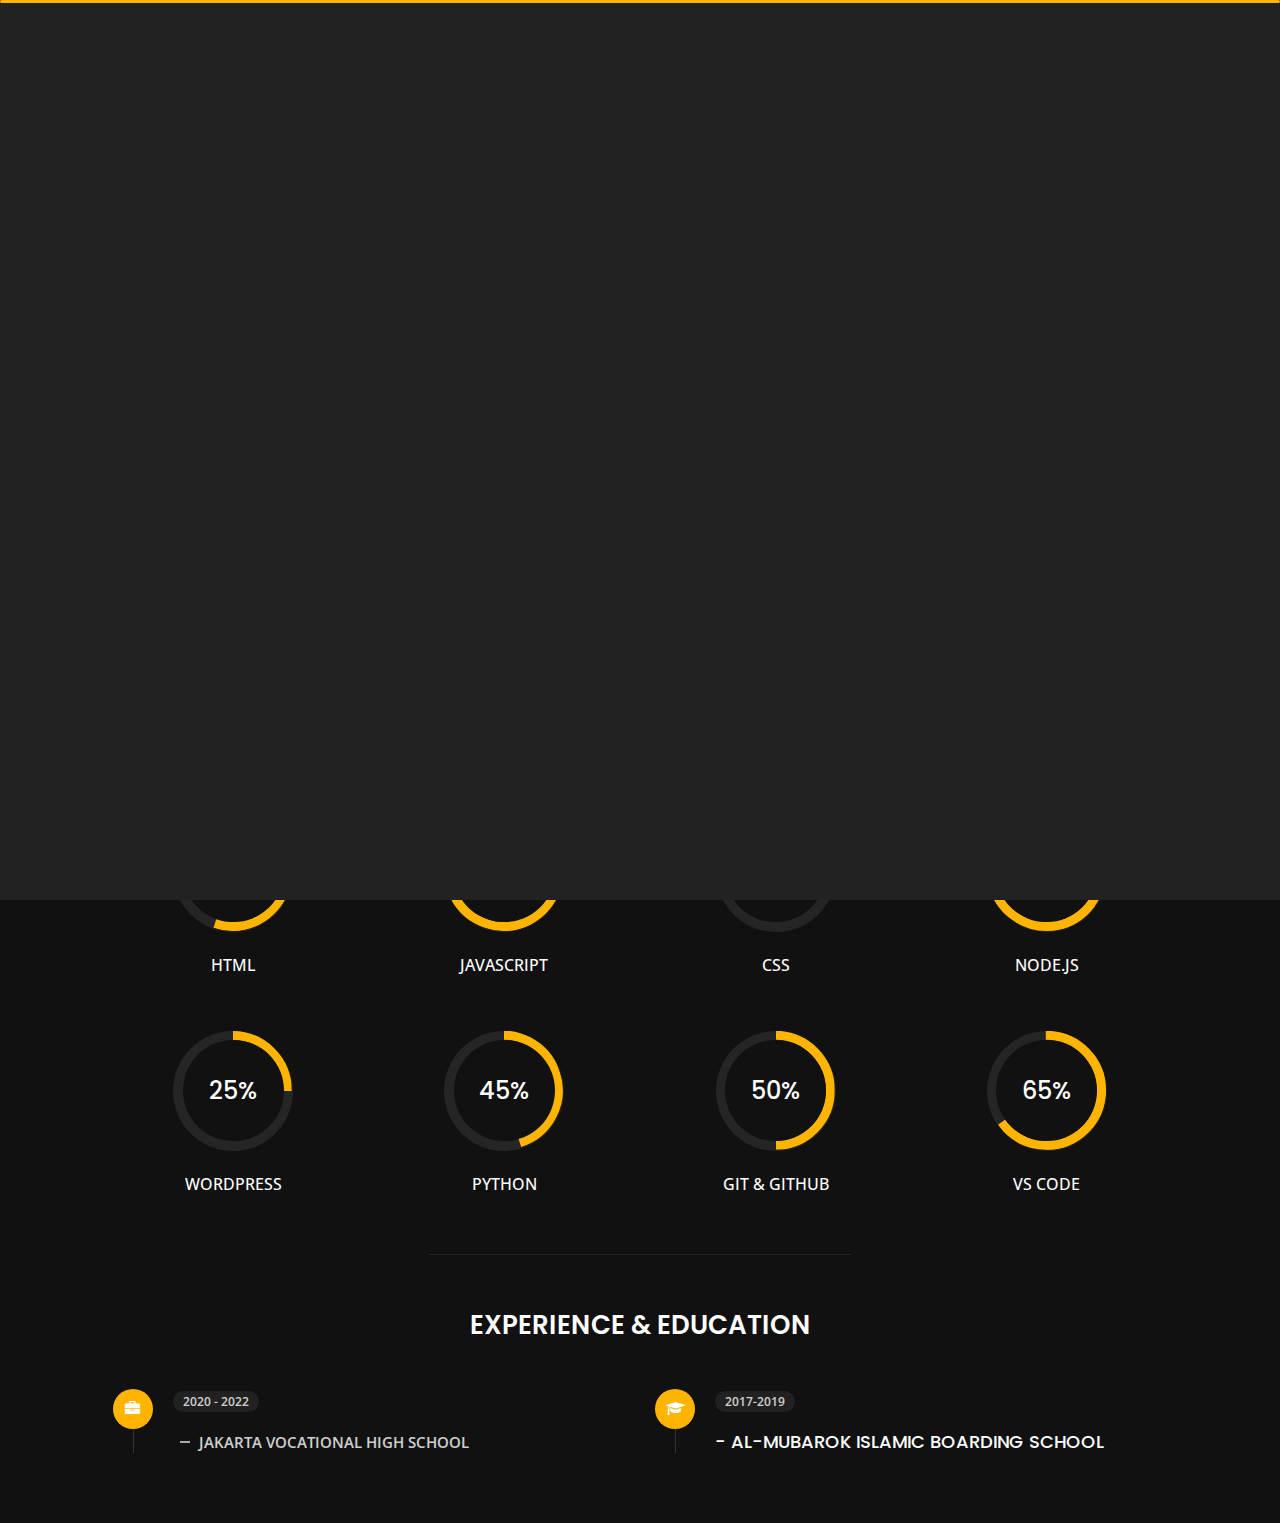
==== commit 21352865: "📝 My Portfolio" ====
--- a/about.html
+++ b/about.html
@@ -148,7 +148,7 @@
                         <h3 class="text-uppercase custom-title mb-0 ft-wt-600">personal info</h3>
                     </div>
                     <div class="col-12 d-block d-sm-none">
-                        <img src="https://i.imgur.com/qb4cXYa.jpg" class="img-fluid main-img-mobile" alt="my picture" />
+                        <img src="https://i.imgur.com/tSOSSt3.jpg" class="img-fluid main-img-mobile" alt="my picture" />
                     </div>
                     <div class="col-6">
                         <ul class="about-list list-unstyled open-sans-font">
@@ -322,7 +322,7 @@
                                 <i class="fa fa-briefcase"></i>
                             </div>
                             <span class="time open-sans-font text-uppercase" id="college-duration">Loading...</span>
-                            <h5 class="poppins-font text-uppercase">👉 <span class="place open-sans-font" id="college-name">Loading...</span></h5>
+                            <h5 class="poppins-font text-uppercase"><span class="place open-sans-font" id="college-name">Loading...</span></h5>
                             <!-- <p class="open-sans-font">Lorem incididunt dolor sit amet, consectetur eiusmod dunt doldunt dol elit, tempor incididunt</p> -->
                         </li>
                     </ul>
